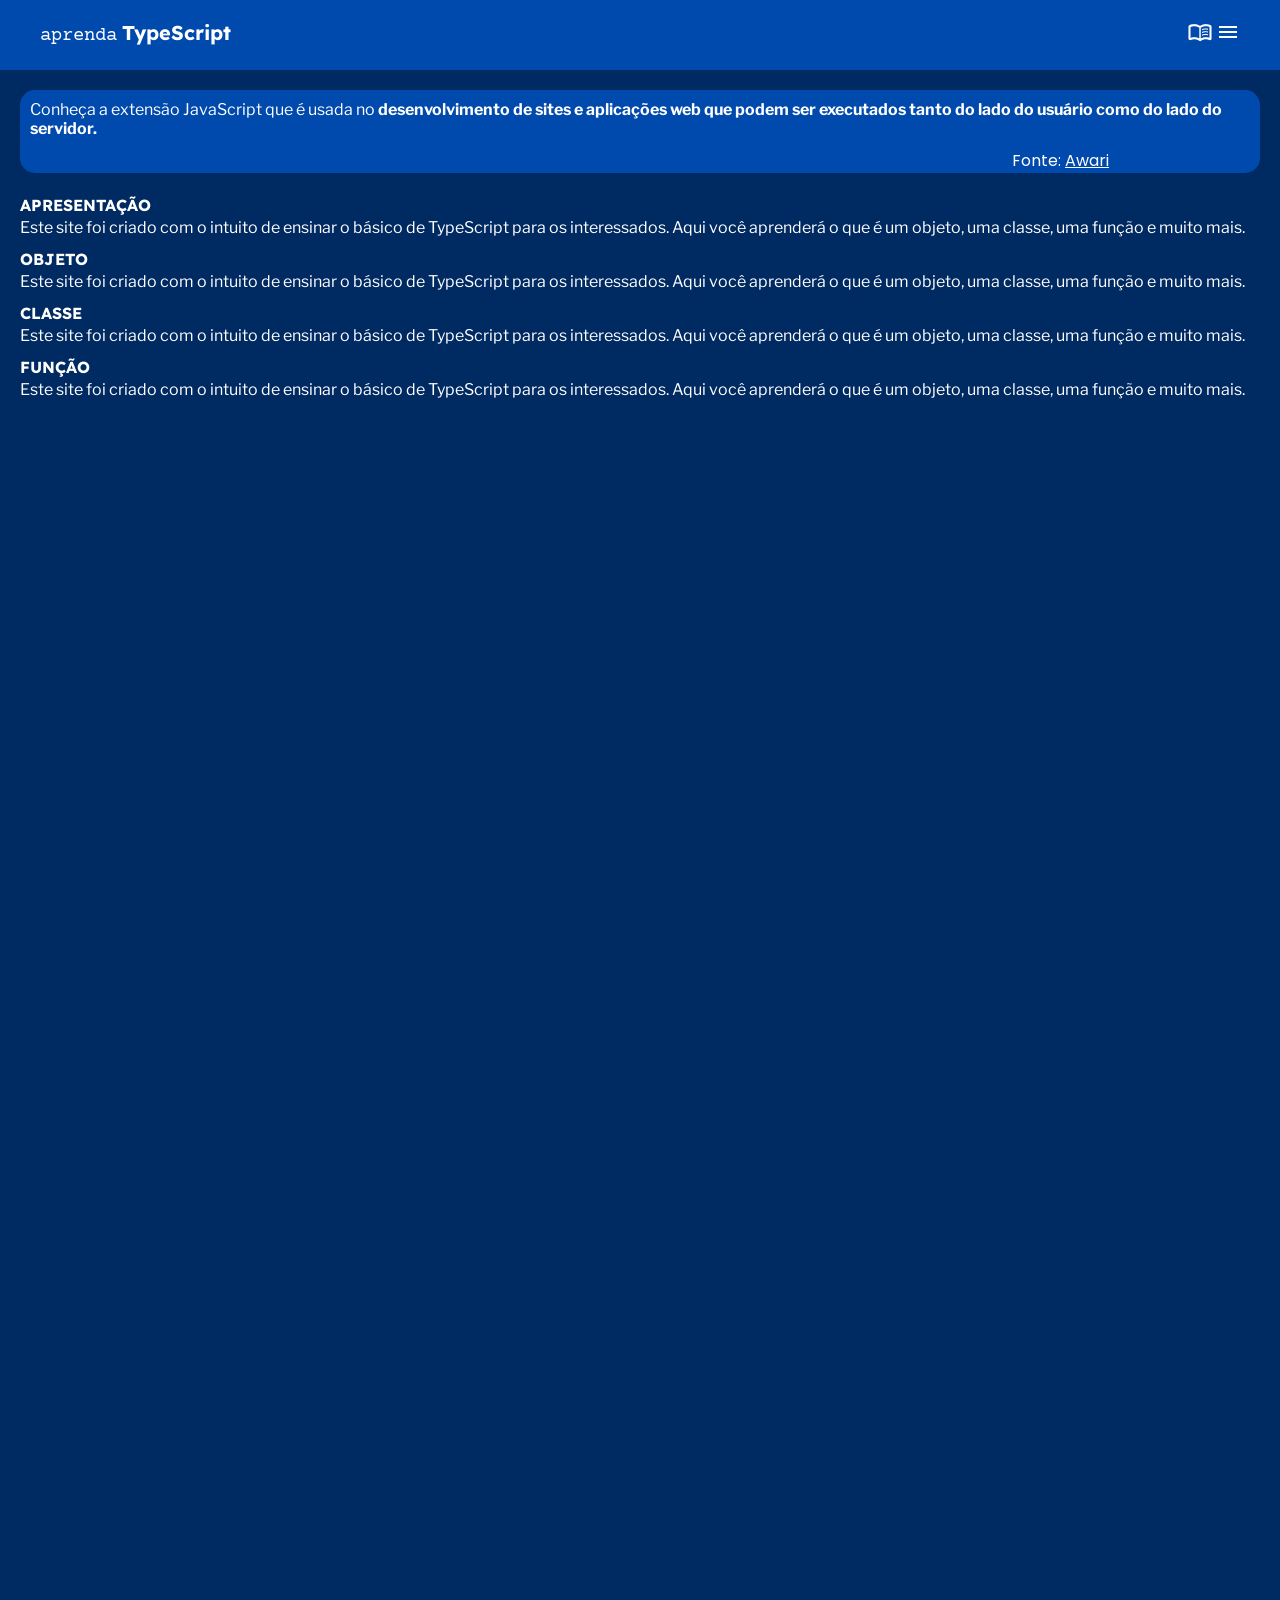
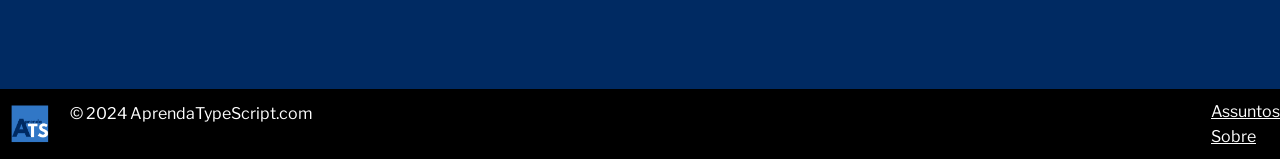
==== index.html @ 314ca418 "Add files via upload" ====
<!DOCTYPE html>
<html lang="en">

<head>
    <meta charset="UTF-8">
    <meta name="viewport" content="width=device-width, initial-scale=1.0">
    <title>AprendaTS</title>
    <link rel="stylesheet" href="./CSS/estilo.css">
    <!-- Google Fonts : -->
    <link rel="preconnect" href="https://fonts.googleapis.com">
    <link rel="preconnect" href="https://fonts.gstatic.com" crossorigin>
    <link
        href="https://fonts.googleapis.com/css2?family=Courier+Prime:ital,wght@0,400;0,700;1,400;1,700&family=Gabarito&family=Lato&family=Lumanosimo&family=Poppins:ital,wght@0,100;0,300;0,400;1,300&family=Ysabeau+SC:wght@500;600;700&display=swap"
        rel="stylesheet">
    <link
        href="https://fonts.googleapis.com/css2?family=Lexend:wght@100..900&family=Noto+Sans:ital,wght@0,100..900;1,100..900&display=swap"
        rel="stylesheet">
    <link href="https://fonts.googleapis.com/css2?family=Libre+Franklin:ital,wght@0,500;1,500&display=swap"
        rel="stylesheet">
    <!-- Google Icons : -->
    <link href="https://fonts.googleapis.com/icon?family=Material+Icons" rel="stylesheet">
    <link rel="stylesheet"
        href="https://fonts.googleapis.com/css2?family=Material+Symbols+Outlined:opsz,wght,FILL,GRAD@20..48,100..700,0..1,-50..200" />
    <!-- Bootstrap : -->
    <script src="https://cdn.jsdelivr.net/npm/bootstrap@5.3.3/dist/js/bootstrap.bundle.min.js"
        integrity="sha384-YvpcrYf0tY3lHB60NNkmXc5s9fDVZLESaAA55NDzOxhy9GkcIdslK1eN7N6jIeHz"
        crossorigin="anonymous"></script>
</head>

<body>
    <!-- Cabeçalho -->
    <header class="cabecalho">
        <div class="cabecalho__detalhes">
            <p class="nome_site_aprenda">aprenda</p>
            <h1 class="nome_site_ts">TypeScript</h1>
        </div>

        <!-- Menu -->
        <nav>
            <center><div class="container">
                <ul>
                    <li>
                        <a href="./HTML/sobre.html"><i class="material-icons icon_cabecalho_inicio">diversity_1</i></a>
                    </li>
                    
                    <li>
                        <a href="./HTML/bibliografia.html"><span class="material-symbols-outlined">
                                menu_book
                            </span></a>
                    </li>
            
                    <li class="lista_do_cabecalho">
                        <a href=""><i class="material-icons icon_cabecalho">menu</i></a>
                        <div class="topicos">
                            <a href="">Const e Let</a>
                            <a href="">Strings</a>
                        </div>
                </ul>
                </div>
            </center>
        </nav>
        <!-- Fim Menu -->
    </header>
    <!-- Fim do Cabeçalho -->

    <!-- Painel_1 -->
    <div class="container-fluid painel_1">
        <p class="texto_painel_1">Conheça a extensão JavaScript que é usada no <strong>desenvolvimento de sites
                e aplicações web que podem ser executados tanto do lado do usuário como do lado do servidor.</strong>
        </p>
        <p class="fonte_painel_1">Fonte: <a class="link_painel_1"
                href="https://awari.com.br/o-que-e-typescript/?utm_source=blog&utm_campaign=projeto+blog&utm_medium=O%20que%20%C3%A9%20TypeScript%20e%20por%20que%20utiliz%C3%A1-lo#:~:text=O%20principal%20uso%20do%20TypeScript,%2Dend%20quanto%20back%2Dend.">Awari</a>
        </p>
    </div>

    <!-- Textos  -->
    <div class="textos_container container-fluid">
        <p><strong class="texto_body_titulo text-start">APRESENTAÇÃO</strong></p>
        <p class="texto_body_texto text-start">Este site foi criado com o intuito de ensinar o básico de TypeScript para
            os interessados. Aqui você aprenderá
            o que é um objeto, uma classe, uma função e muito mais.
        </p>

        <p><strong class="texto_body_titulo text-start">OBJETO</strong></p>
        <p class="texto_body_texto">Este site foi criado com o intuito de ensinar o básico de TypeScript para os
            interessados. Aqui você aprenderá
            o que é um objeto, uma classe, uma função e muito mais.
        </p>

        <p><strong class="texto_body_titulo ">CLASSE</strong></p>
        <p class="texto_body_texto">Este site foi criado com o intuito de ensinar o básico de TypeScript para os
            interessados. Aqui você aprenderá
            o que é um objeto, uma classe, uma função e muito mais.
        </p>

        <p><strong class="texto_body_titulo ">FUNÇÃO</strong></p>
        <p class="texto_body_texto ">Este site foi criado com o intuito de ensinar o básico de TypeScript para os
            interessados. Aqui você aprenderá
            o que é um objeto, uma classe, uma função e muito mais.
        </p>

    </div>

    <footer class="main-footer">
        <div class="div1_rodape">
            <img src="./IMAGES/rodape.png" class="img_rodape img-fluid">
            <p class="texto_body_texto">© 2024 AprendaTypeScript.com</p>
        </div>
        <div class="div2_rodape">
            <p><a href="./HTML/assuntos.html" class="texto_body_texto">Assuntos</a></p>
            <p><a href="./HTML/sobre.html" class="texto_body_texto">Sobre</a></p>
        </div>
        </div>
    </footer>
</body>

</html>
---- CSS/estilo.css ----
*{
    margin: 0;
    padding: 0;
    box-sizing: border-box;
}

:root{
    --azul_escuro : #004AAD;
    --altura_cabecalho: 70px;
    --cor_body: #002A62; 
}

body {
    font-family: poppins, sans-serif;
    background-color: var(--cor_body);
}

.material-symbols-outlined {
  font-variation-settings:
  'FILL' 0,
  'wght' 700,
  'GRAD' 200,
  'opsz' 48
}

.cabecalho {
    display: flex;
    flex-direction: row;
    justify-content:  space-between;
    background-color: var(--azul_escuro);
    align-items: center;
    height: var(--altura_cabecalho);
    padding: 35px 40px; 
}

.cabecalho__detalhes{
    display: flex;
    align-items: center;
}
.nome_site_aprenda{
    font-family: 'Courier Prime', Arial, Helvetica, sans-serif; 
    font-size: 19px; 
    color: white;
}
.nome_site_ts{
    font-family: 'Lexend', Arial, Helvetica, sans-serif; 
    font-size: 20px; 
    margin-left: 5px;
    color: white;
    margin-bottom: 5px;
}
nav li{
    display: inline-block;
}
nav li a{
    display: inline-block;
    color: white;
    text-decoration: none;
}
.icon_cabecalho_inicio{
    color: white;
}
.icon_cabecalho{
    color: white;
}
.lista_do_cabecalho:hover .topicos{
    display: block;
}
.topicos{
    position: absolute;
    box-shadow: 0  0 2px black;
    display: none; 
    background-color: var(--azul_escuro);
    height: 100px;
    width: 150px;
    right: 0px;
}
.topicos a:hover{
    background-color: #398cf8;
    
}
.topicos a{
    display: block;
    color: white;
}
.painel_1{
    background-color: var(--azul_escuro); 
    margin-top: 20px;
    margin-left: 20px;
    margin-right: 20px;
    margin-bottom: 20px;
    border-radius: 15px; 
    height: auto;
    align-items: center;
}
.texto_painel_1{
    color: white;
    padding: 10px;
    font-family: "Libre Franklin", Arial, Helvetica, sans-serif;
}
.fonte_painel_1{
    color: white;
    margin-left: 80%;
}
.link_painel_1{
    color: white;
}
.texto_body_titulo{
    font-family: 'Lexend', Arial, Helvetica, sans-serif; 
    margin-left: 20px; 
    color: white;
}
.texto_body_texto{
    font-family: "Libre Franklin", Arial, Helvetica, sans-serif;
    margin-left: 20px; 
    color: white;
    margin-bottom: 10px;
}
.textos_container{
    display: inline-block;
}



.main-footer {
	background-color: black;
    display: flex;
    margin-top: 100%;
    height: 70px; 
    align-items: center;
    justify-content: space-between;
    width: 100%;
}
.img_rodape{
    width: 40px;
    height: 40px; 
    margin-left: 10px;
}
.div1_rodape{
    display: flex;
}
.div2_rodape{
    display: inline-block;
}
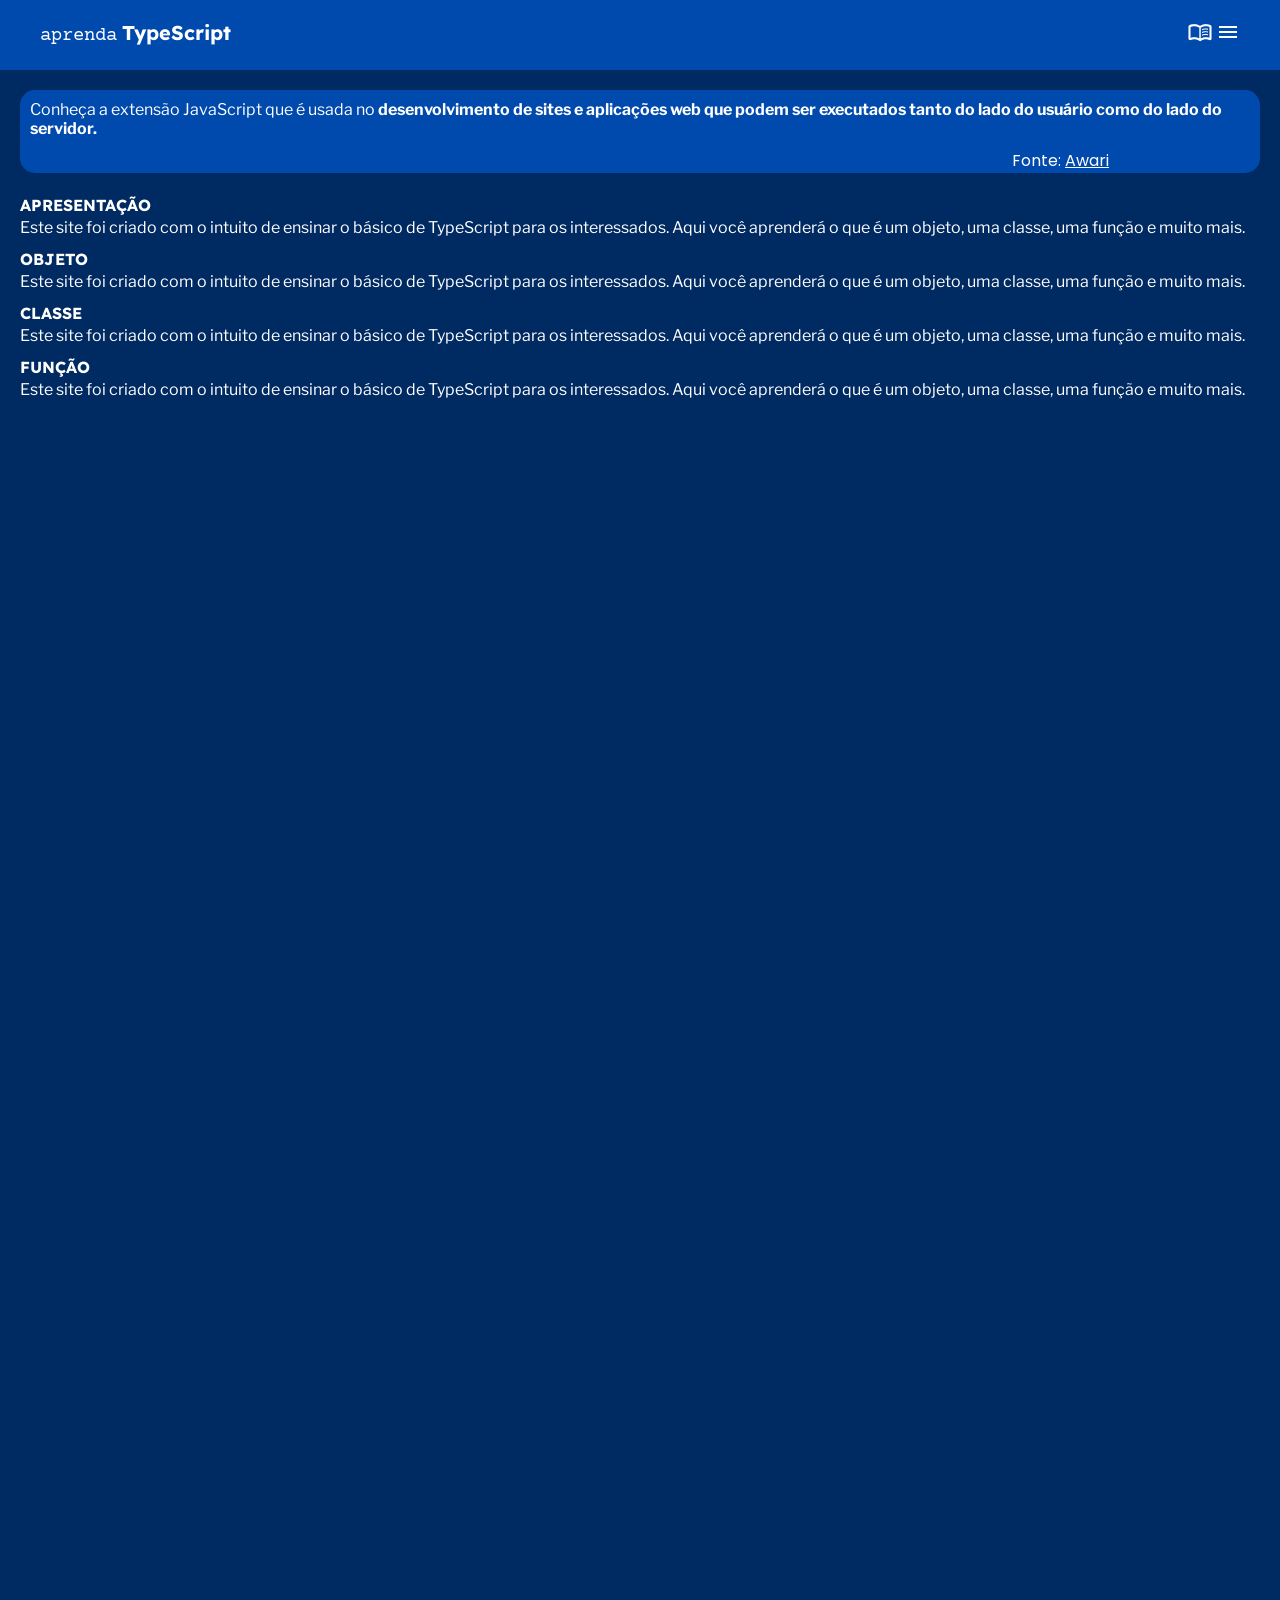
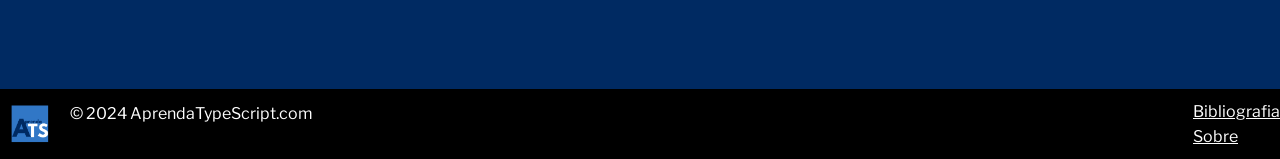
==== commit 96917eff: "17/03" ====
--- a/index.html
+++ b/index.html
@@ -50,10 +50,16 @@
                     </li>
             
                     <li class="lista_do_cabecalho">
-                        <a href=""><i class="material-icons icon_cabecalho">menu</i></a>
+                        <i class="material-icons icon_cabecalho">menu</i>
                         <div class="topicos">
                             <a href="">Const e Let</a>
-                            <a href="">Strings</a>
+                            <a href="./HTML/ASSUNTOS/string.html">String</a>
+                            <a href="./HTML/ASSUNTOS/number.html">Number</a>                            
+                            <a href="">Boolean</a>
+                            <a href="">Null e Undefined </a>
+                            <a href="">Object </a>
+                            <a href="">Array</a>
+                            <a href="">Function</a>
                         </div>
                 </ul>
                 </div>
@@ -107,7 +113,7 @@
             <p class="texto_body_texto">© 2024 AprendaTypeScript.com</p>
         </div>
         <div class="div2_rodape">
-            <p><a href="./HTML/assuntos.html" class="texto_body_texto">Assuntos</a></p>
+            <p><a href="./HTML/bibliografia.html" class="texto_body_texto">Bibliografia</a></p>
             <p><a href="./HTML/sobre.html" class="texto_body_texto">Sobre</a></p>
         </div>
         </div>
--- a/CSS/estilo.css
+++ b/CSS/estilo.css
@@ -61,7 +61,7 @@
     color: white;
 }
 .icon_cabecalho{
-    color: white;
+    color: white; 
 }
 .lista_do_cabecalho:hover .topicos{
     display: block;
@@ -71,7 +71,7 @@
     box-shadow: 0  0 2px black;
     display: none; 
     background-color: var(--azul_escuro);
-    height: 100px;
+    height: auto;
     width: 150px;
     right: 0px;
 }
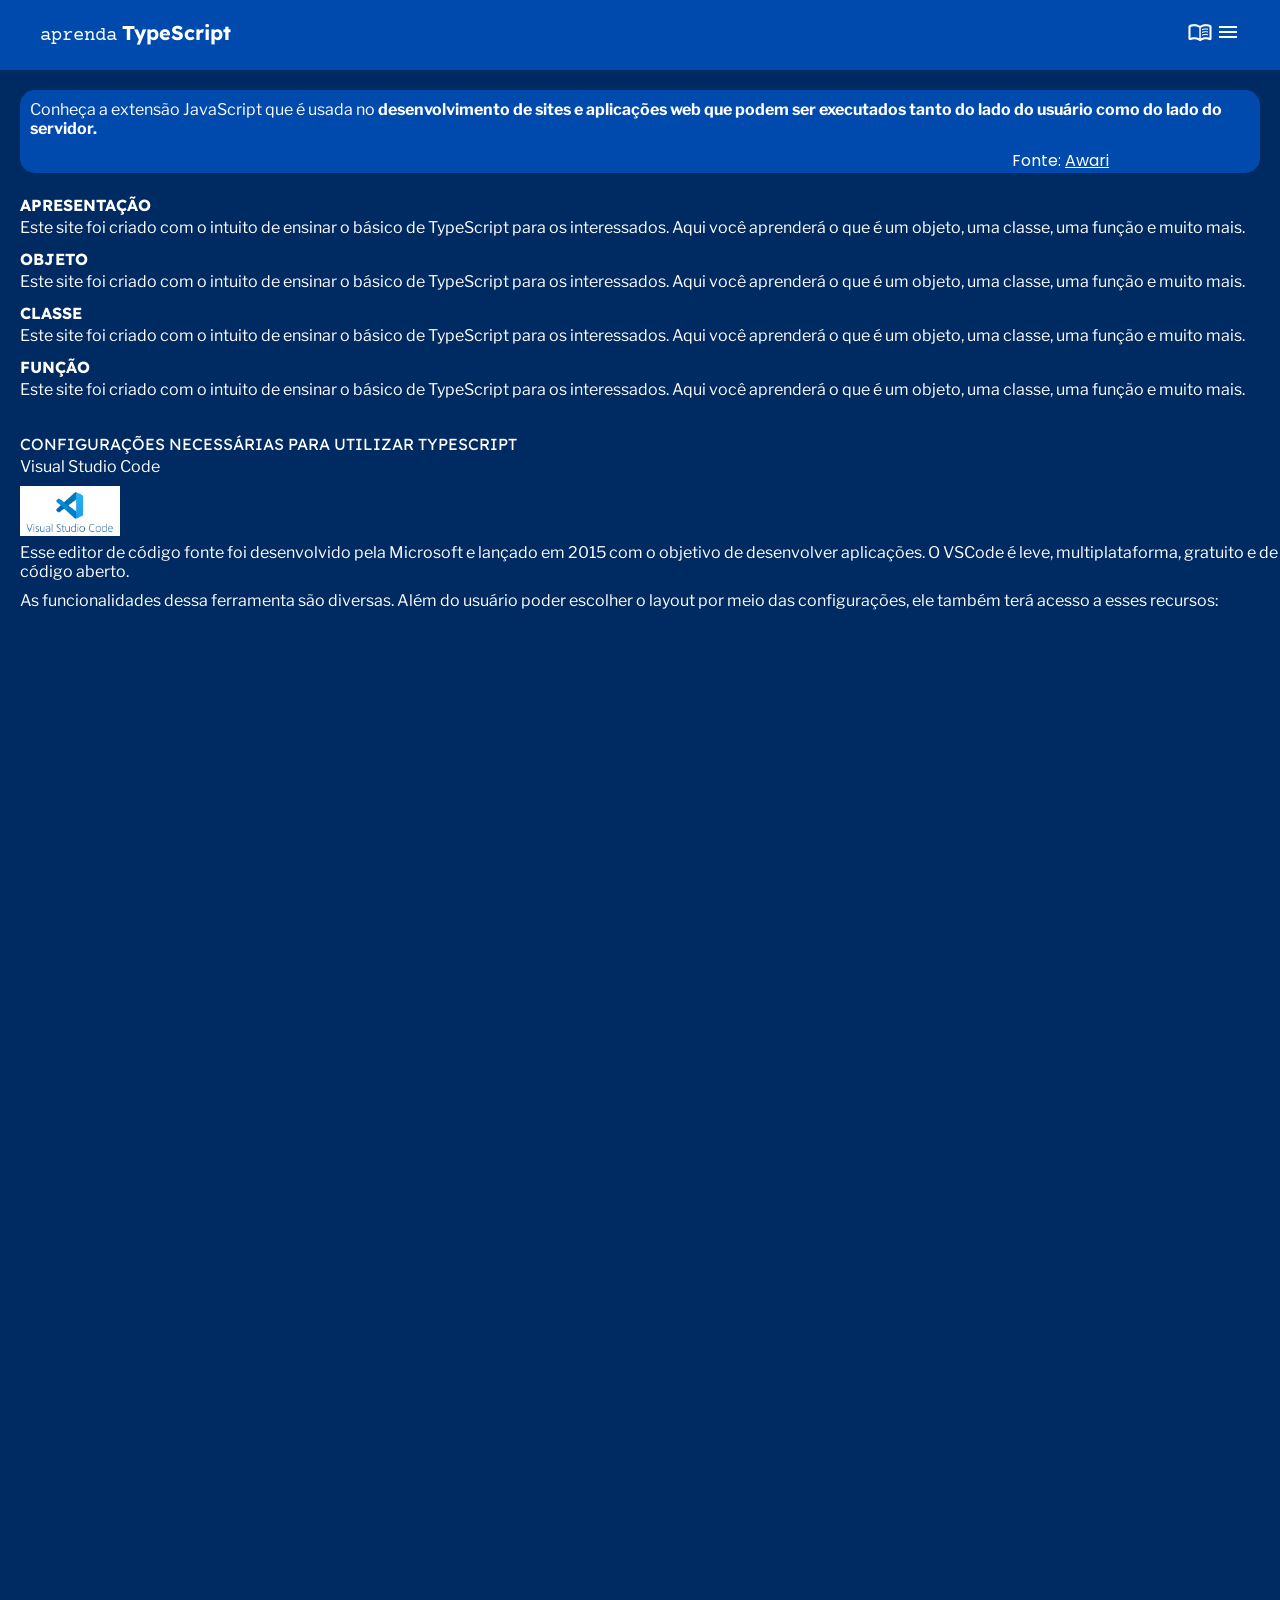
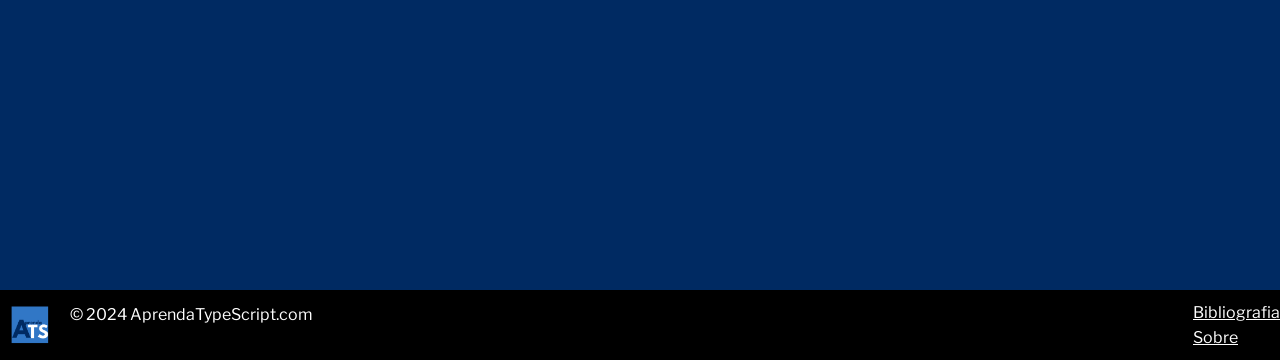
==== commit 5bb9ce33: "17março" ====
--- a/index.html
+++ b/index.html
@@ -37,31 +37,33 @@
 
         <!-- Menu -->
         <nav>
-            <center><div class="container">
-                <ul>
-                    <li>
-                        <a href="./HTML/sobre.html"><i class="material-icons icon_cabecalho_inicio">diversity_1</i></a>
-                    </li>
-                    
-                    <li>
-                        <a href="./HTML/bibliografia.html"><span class="material-symbols-outlined">
-                                menu_book
-                            </span></a>
-                    </li>
-            
-                    <li class="lista_do_cabecalho">
-                        <i class="material-icons icon_cabecalho">menu</i>
-                        <div class="topicos">
-                            <a href="">Const e Let</a>
-                            <a href="./HTML/ASSUNTOS/string.html">String</a>
-                            <a href="./HTML/ASSUNTOS/number.html">Number</a>                            
-                            <a href="">Boolean</a>
-                            <a href="">Null e Undefined </a>
-                            <a href="">Object </a>
-                            <a href="">Array</a>
-                            <a href="">Function</a>
-                        </div>
-                </ul>
+            <center>
+                <div class="container">
+                    <ul>
+                        <li>
+                            <a href="./HTML/sobre.html"><i
+                                    class="material-icons icon_cabecalho_inicio">diversity_1</i></a>
+                        </li>
+
+                        <li>
+                            <a href="./HTML/bibliografia.html"><span class="material-symbols-outlined">
+                                    menu_book
+                                </span></a>
+                        </li>
+
+                        <li class="lista_do_cabecalho">
+                            <i class="material-icons icon_cabecalho">menu</i>
+                            <div class="topicos">
+                                <a href="">Const e Let</a>
+                                <a href="./HTML/ASSUNTOS/string.html">String</a>
+                                <a href="./HTML/ASSUNTOS/number.html">Number</a>
+                                <a href="">Boolean</a>
+                                <a href="">Null e Undefined </a>
+                                <a href="">Object </a>
+                                <a href="">Array</a>
+                                <a href="">Function</a>
+                            </div>
+                    </ul>
                 </div>
             </center>
         </nav>
@@ -93,20 +95,35 @@
             o que é um objeto, uma classe, uma função e muito mais.
         </p>
 
-        <p><strong class="texto_body_titulo ">CLASSE</strong></p>
+        <p><strong class="texto_body_titulo">CLASSE</strong></p>
         <p class="texto_body_texto">Este site foi criado com o intuito de ensinar o básico de TypeScript para os
             interessados. Aqui você aprenderá
             o que é um objeto, uma classe, uma função e muito mais.
         </p>
 
-        <p><strong class="texto_body_titulo ">FUNÇÃO</strong></p>
+        <p><strong class="texto_body_titulo">FUNÇÃO</strong></p>
         <p class="texto_body_texto ">Este site foi criado com o intuito de ensinar o básico de TypeScript para os
             interessados. Aqui você aprenderá
             o que é um objeto, uma classe, uma função e muito mais.
         </p>
+    </div>
+    <br>
+    <br>
+    <p class="texto_body_titulo">CONFIGURAÇÕES NECESSÁRIAS PARA UTILIZAR TYPESCRIPT</p>
+    <ol>
+        <li>
+            <p class="texto_body_texto">Visual Studio Code</p>
+            <img class="img-fluid visual_studio_code_img" src="./IMAGES/visual_studio_code.png">
+            <p class="texto_body_texto">Esse editor de código fonte foi desenvolvido pela Microsoft e lançado em 2015
+                com o objetivo de desenvolver aplicações. O VSCode é leve, multiplataforma, gratuito e de código aberto.
+            </p>
+            <p class="texto_body_texto">As funcionalidades dessa ferramenta são diversas. Além do usuário poder escolher
+                o layout por meio das configurações, ele também terá acesso a esses recursos:
+            </p>
 
-    </div>
 
+        </li>
+    </ol>
     <footer class="main-footer">
         <div class="div1_rodape">
             <img src="./IMAGES/rodape.png" class="img_rodape img-fluid">
--- a/CSS/estilo.css
+++ b/CSS/estilo.css
@@ -119,7 +119,11 @@
 .textos_container{
     display: inline-block;
 }
-
+.visual_studio_code_img{
+    height: 50px;
+    width: 100px;
+    margin-left: 20px;
+}
 
 
 .main-footer {
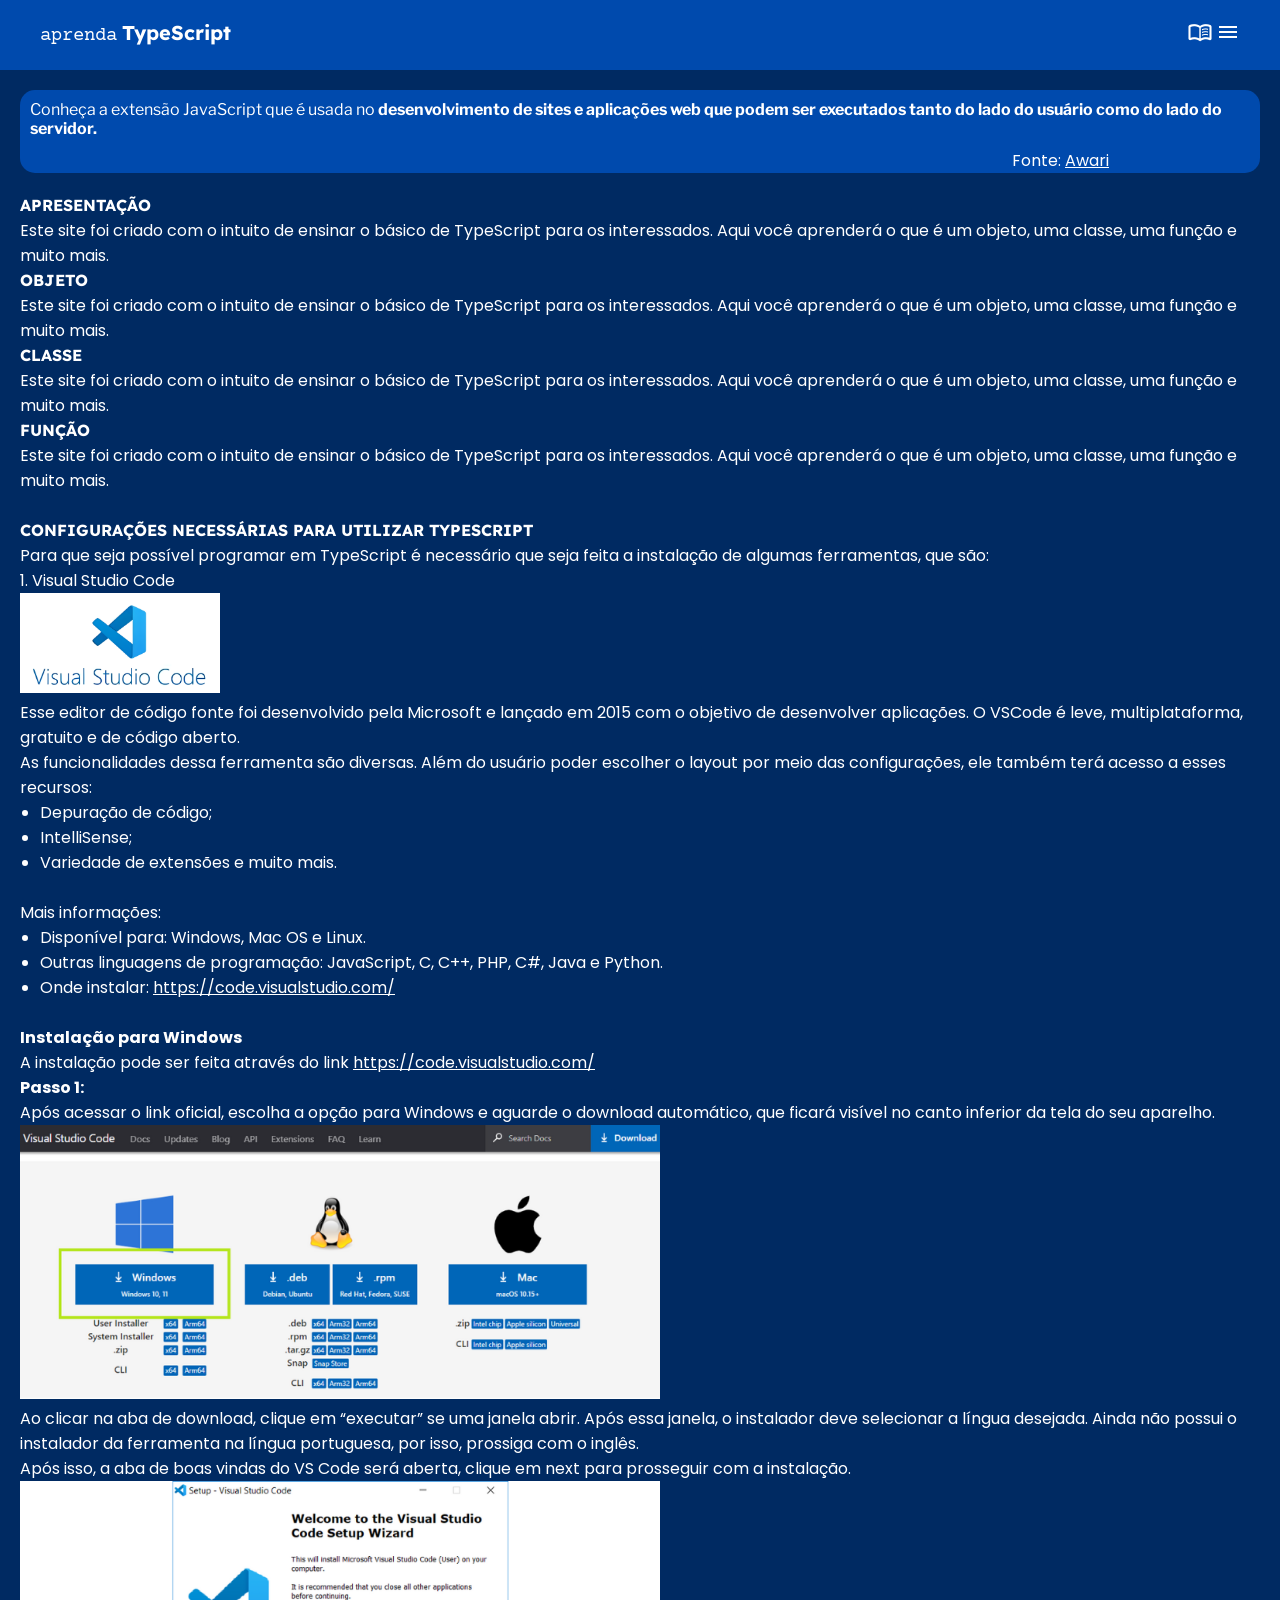
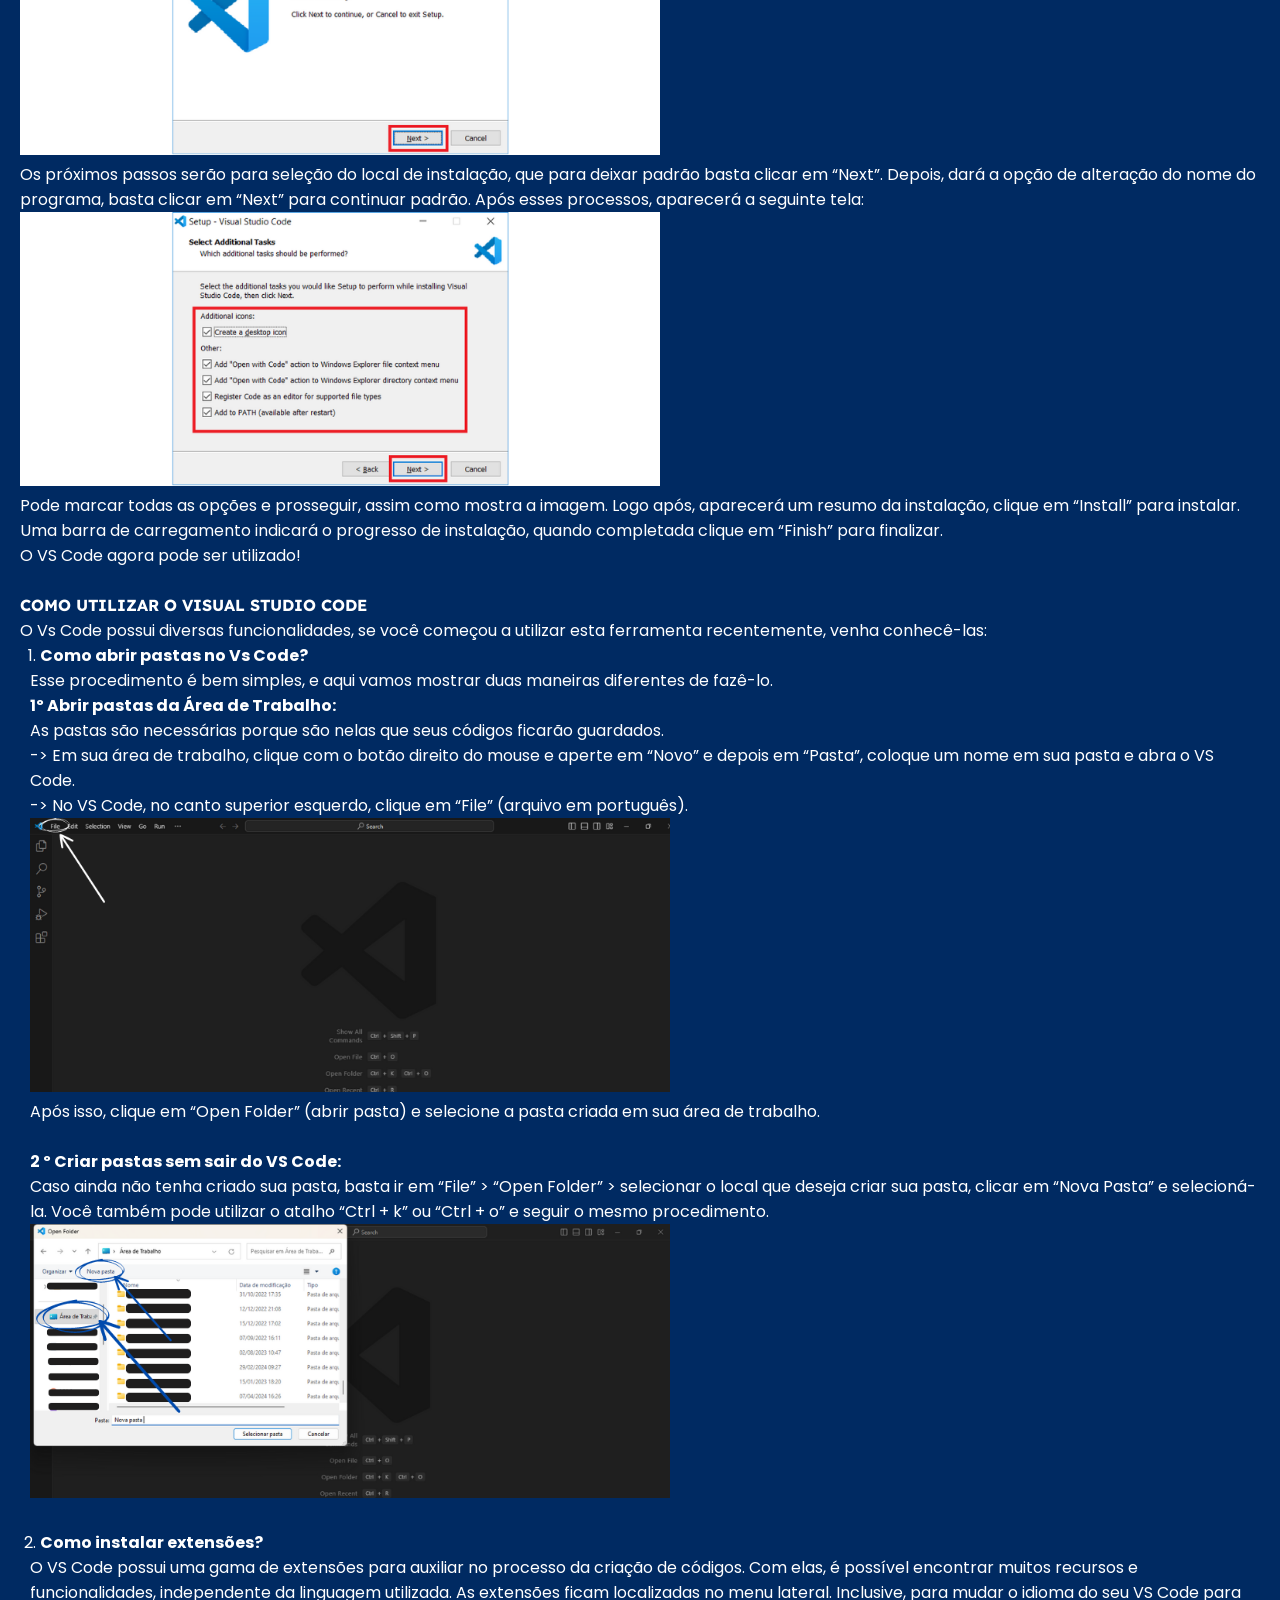
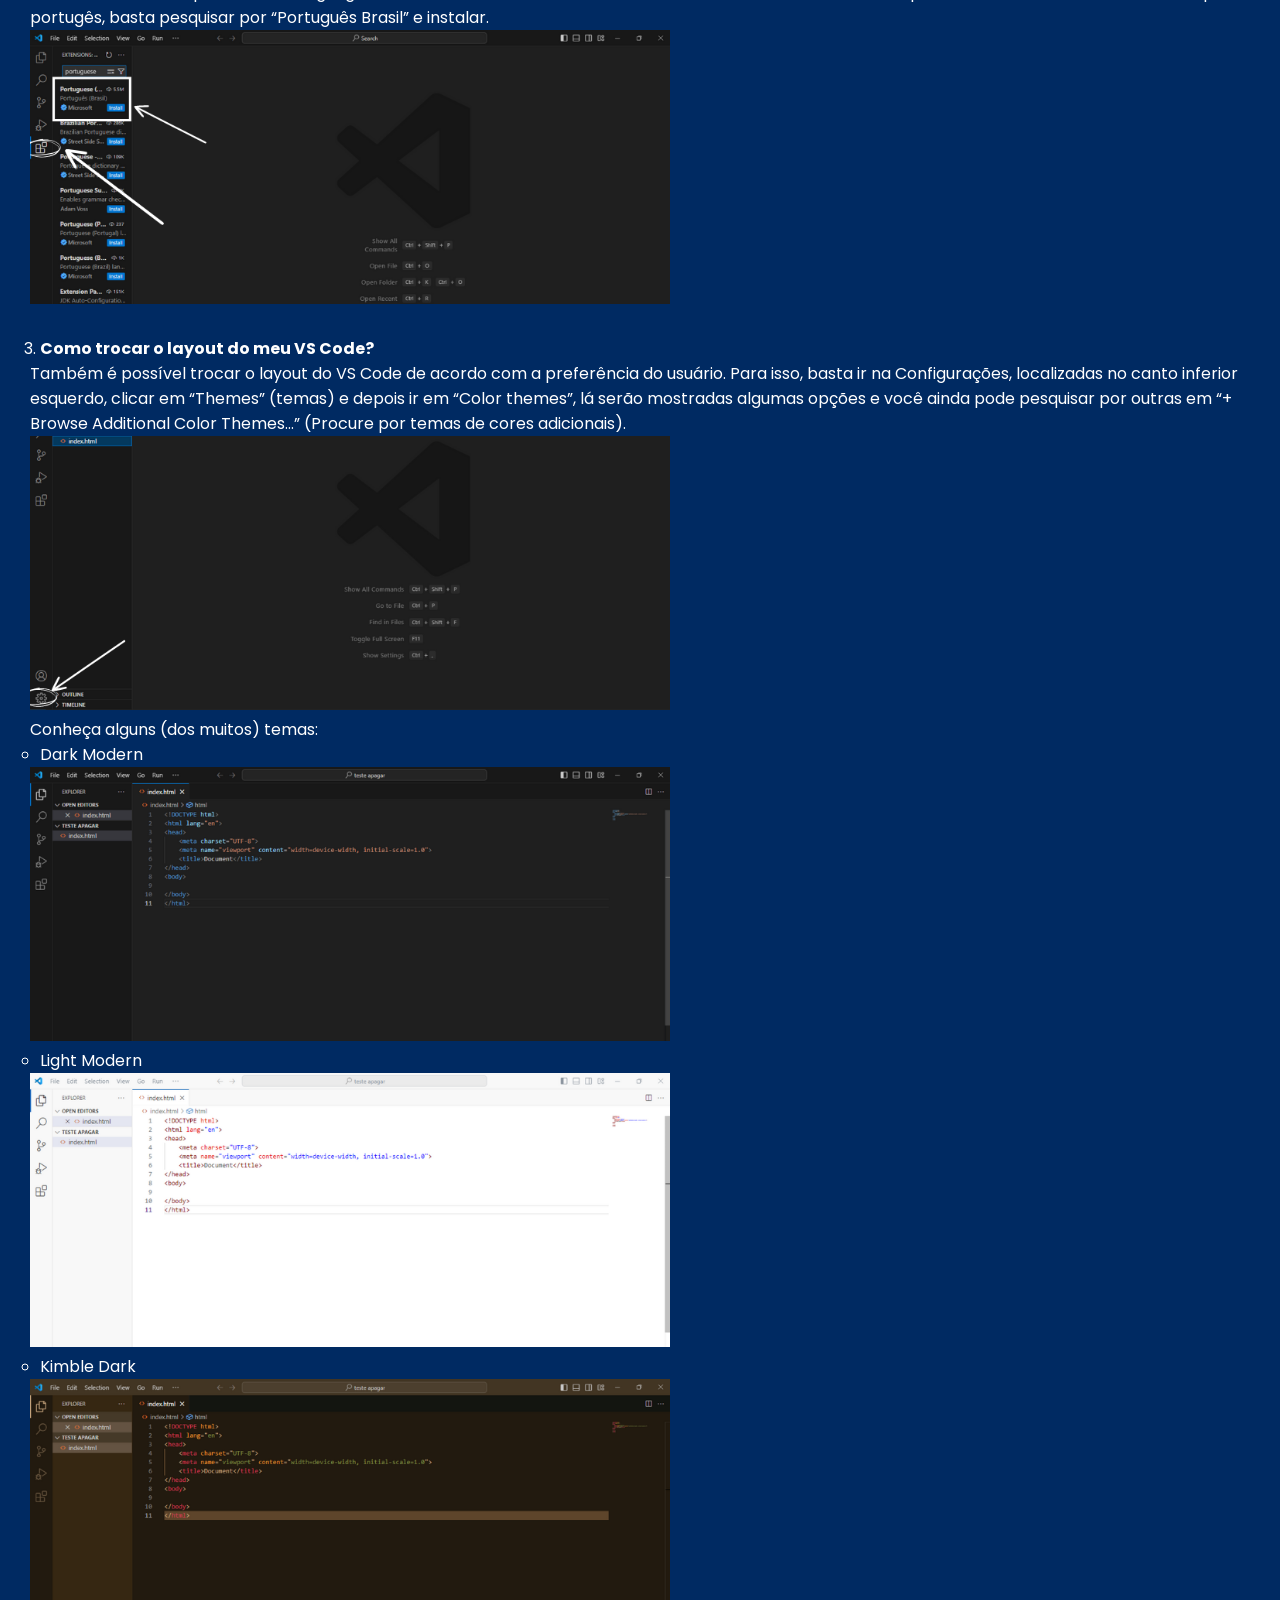
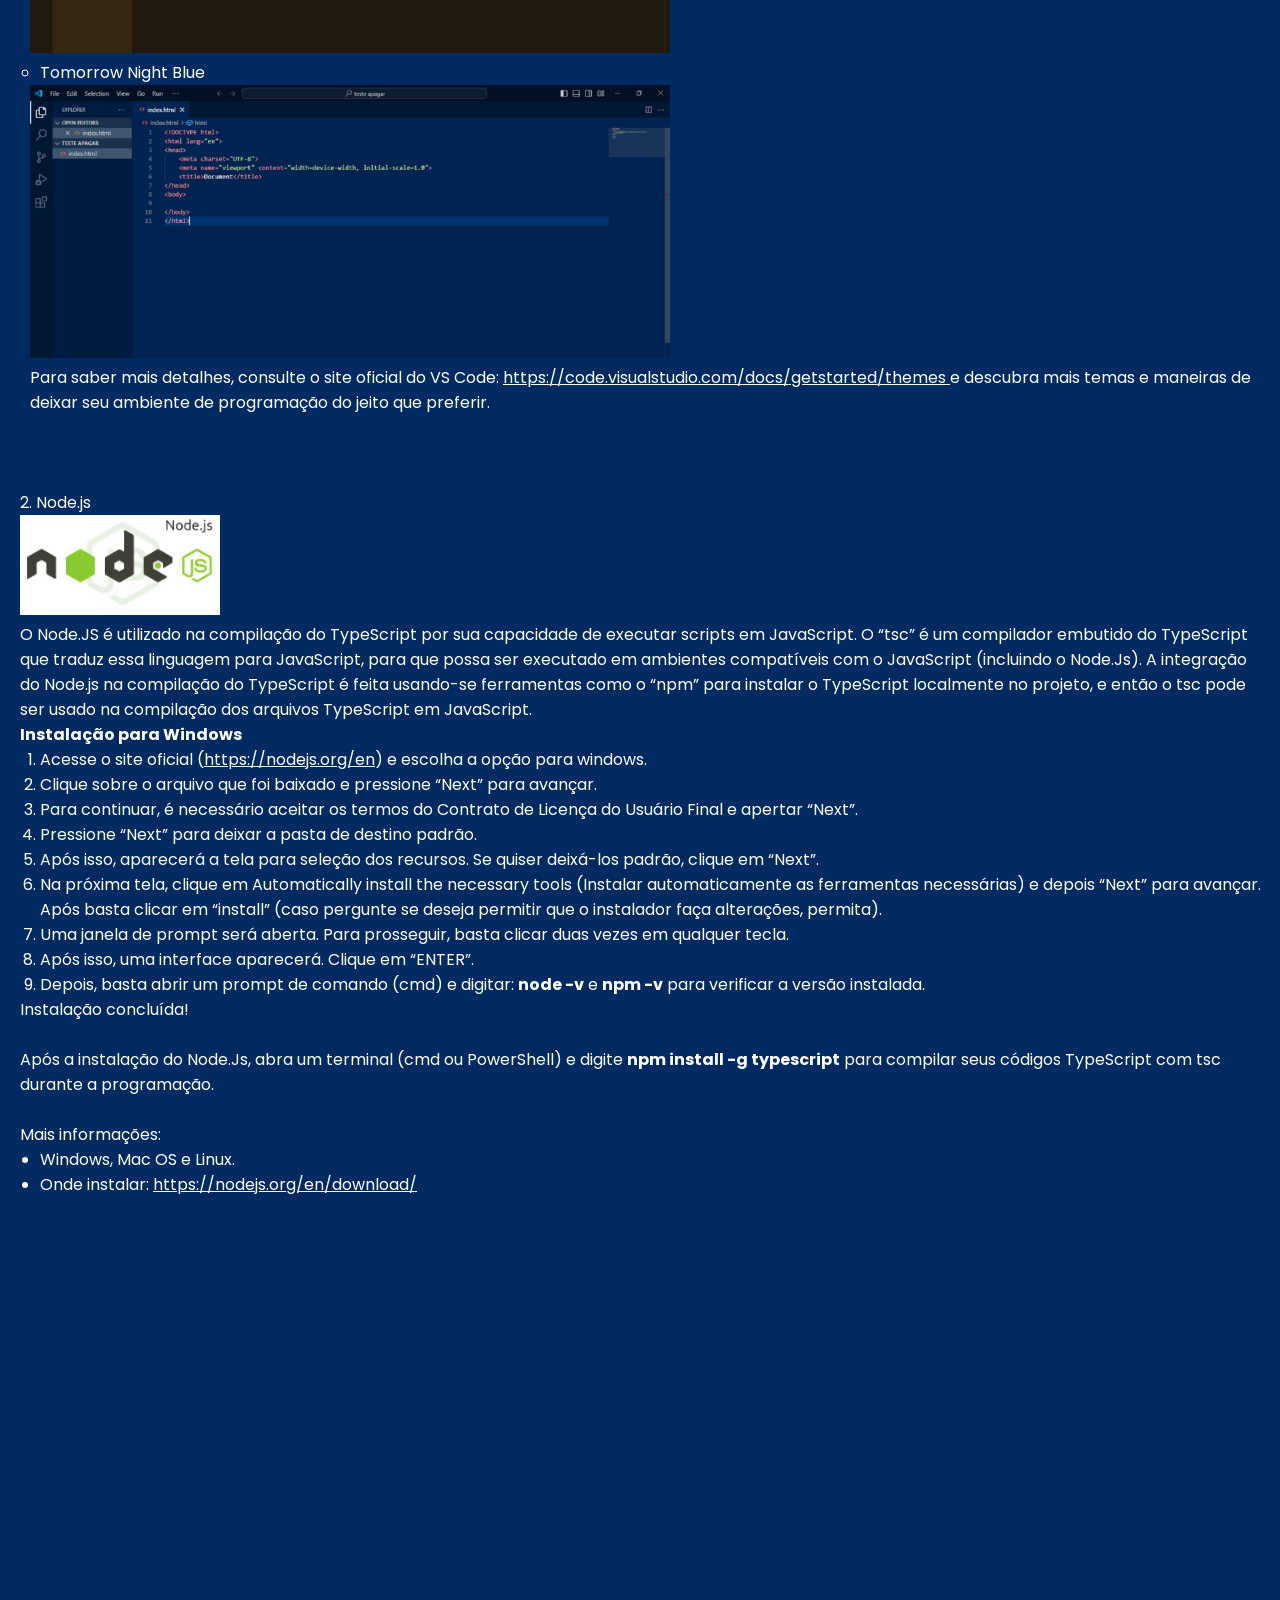
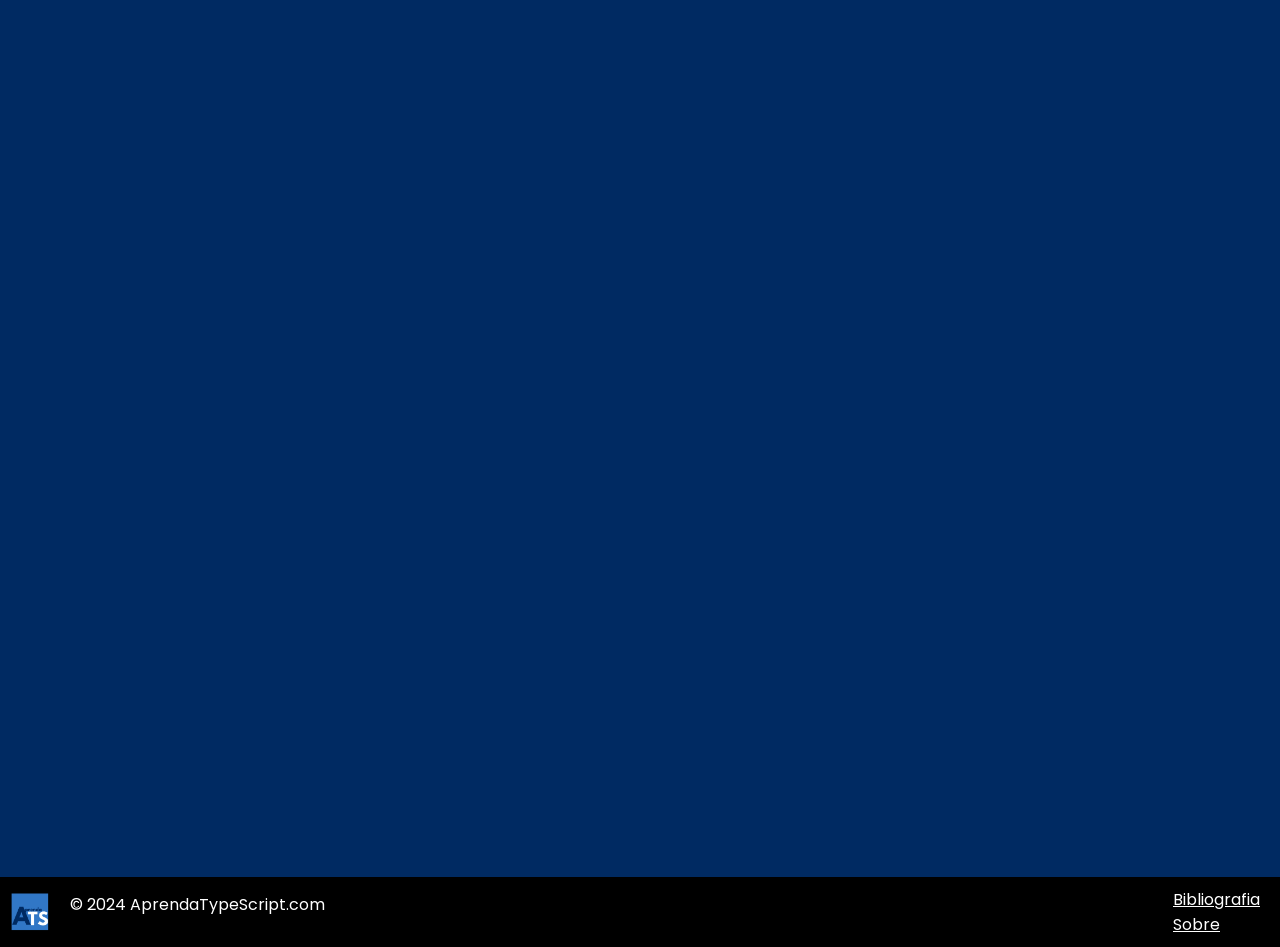
==== commit 699b6845: "07 de abril de 2024" ====
--- a/index.html
+++ b/index.html
@@ -57,7 +57,7 @@
                                 <a href="">Const e Let</a>
                                 <a href="./HTML/ASSUNTOS/string.html">String</a>
                                 <a href="./HTML/ASSUNTOS/number.html">Number</a>
-                                <a href="">Boolean</a>
+                                <a href="./HTML/ASSUNTOS/boolean.html">Boolean</a>
                                 <a href="">Null e Undefined </a>
                                 <a href="">Object </a>
                                 <a href="">Array</a>
@@ -76,7 +76,7 @@
         <p class="texto_painel_1">Conheça a extensão JavaScript que é usada no <strong>desenvolvimento de sites
                 e aplicações web que podem ser executados tanto do lado do usuário como do lado do servidor.</strong>
         </p>
-        <p class="fonte_painel_1">Fonte: <a class="link_painel_1"
+        <p class="fonte_painel_1">Fonte: <a class="links"
                 href="https://awari.com.br/o-que-e-typescript/?utm_source=blog&utm_campaign=projeto+blog&utm_medium=O%20que%20%C3%A9%20TypeScript%20e%20por%20que%20utiliz%C3%A1-lo#:~:text=O%20principal%20uso%20do%20TypeScript,%2Dend%20quanto%20back%2Dend.">Awari</a>
         </p>
     </div>
@@ -109,21 +109,192 @@
     </div>
     <br>
     <br>
-    <p class="texto_body_titulo">CONFIGURAÇÕES NECESSÁRIAS PARA UTILIZAR TYPESCRIPT</p>
+    <p><strong class="texto_body_titulo">CONFIGURAÇÕES NECESSÁRIAS PARA UTILIZAR TYPESCRIPT</strong></p>
+    <p class="texto_body_texto">Para que seja possível programar em TypeScript é necessário que seja feita a instalação
+        de algumas ferramentas, que são:</p>
+
+    <!-- VS Code -->
+    <p class="texto_body_texto">1. Visual Studio Code</p>
+    <img class="img-fluid visual_studio_code_img" src="./IMAGES/visual_studio_code.png">
+    <p class="texto_body_texto">Esse editor de código fonte foi desenvolvido pela Microsoft e lançado em 2015
+        com o objetivo de desenvolver aplicações. O VSCode é leve, multiplataforma, gratuito e de código aberto.</p>
+    <p class="texto_body_texto">As funcionalidades dessa ferramenta são diversas. Além do usuário poder escolher
+        o layout por meio das configurações, ele também terá acesso a esses recursos:</p>
+    <ul>
+        <li class="texto_body_texto_li">Depuração de código;</li>
+        <li class="texto_body_texto_li">IntelliSense;</li>
+        <li class="texto_body_texto_li">Variedade de extensões e muito mais.</li>
+    </ul>
+    </br>
+    <p class="texto_body_texto">Mais informações:</p>
+    <ul>
+        <li class="texto_body_texto_li">Disponível para: Windows, Mac OS e Linux.</li>
+        <li class="texto_body_texto_li">Outras linguagens de programação: JavaScript, C, C++, PHP, C#, Java e Python.
+        </li>
+        <li class="texto_body_texto_li">Onde instalar: <a href="https://code.visualstudio.com/" class="links"
+                target="_blank">https://code.visualstudio.com/</a></li>
+    </ul>
+    </br>
+    <!-- Instalação Visual Studio Code -->
+    <p class="texto_body_texto"><strong>Instalação para Windows</strong></p>
+    <p class="texto_body_texto">A instalação pode ser feita através do link <a href="https://code.visualstudio.com/"
+            class="links" target="_blank">https://code.visualstudio.com/</a></p>
+    <p class="texto_body_texto"><strong>Passo 1:</strong></p>
+    <p class="texto_body_texto">Após acessar o link oficial, escolha a opção para Windows e aguarde o download
+        automático, que ficará visível no canto inferior da tela do seu aparelho.</p>
+    <img class="img-fluid instalacao_vcscode_imgs" src="./IMAGES/INSTALACAO VSCODE/img_1.png">
+    <p class="texto_body_texto">Ao clicar na aba de download, clique em “executar” se uma janela abrir. Após essa
+        janela, o instalador deve selecionar a língua desejada. Ainda não possui o instalador da ferramenta na língua
+        portuguesa, por isso, prossiga com o inglês.</p>
+    <p class="texto_body_texto">Após isso, a aba de boas vindas do VS Code será aberta, clique em next para prosseguir
+        com a instalação.</p>
+    <img class="img-fluid instalacao_vcscode_imgs" src="./IMAGES/INSTALACAO VSCODE/img_2.png">
+    <p class="texto_body_texto">Os próximos passos serão para seleção do local de instalação, que para deixar padrão
+        basta clicar em “Next”. Depois, dará a opção de alteração do nome do programa, basta clicar em “Next” para
+        continuar padrão. Após esses processos, aparecerá a seguinte tela: </p>
+    <img class="img-fluid instalacao_vcscode_imgs" src="./IMAGES/INSTALACAO VSCODE/img_3.png">
+    <p class="texto_body_texto">Pode marcar todas as opções e prosseguir, assim como mostra a imagem. Logo após,
+        aparecerá um resumo da instalação, clique em “Install” para instalar. Uma barra de carregamento indicará o
+        progresso de instalação, quando completada clique em “Finish” para finalizar.</p>
+    <p class="texto_body_texto">O VS Code agora pode ser utilizado!</p>
+
+    </br>
+
+    <!-- Como utilizar o Visual Studio Code -->
+    <p><strong class="texto_body_titulo"> COMO UTILIZAR O VISUAL STUDIO CODE</strong></p>
+    <p class="texto_body_texto">O Vs Code possui diversas funcionalidades, se você começou a utilizar esta ferramenta
+        recentemente, venha conhecê-las:</p>
     <ol>
-        <li>
-            <p class="texto_body_texto">Visual Studio Code</p>
-            <img class="img-fluid visual_studio_code_img" src="./IMAGES/visual_studio_code.png">
-            <p class="texto_body_texto">Esse editor de código fonte foi desenvolvido pela Microsoft e lançado em 2015
-                com o objetivo de desenvolver aplicações. O VSCode é leve, multiplataforma, gratuito e de código aberto.
-            </p>
-            <p class="texto_body_texto">As funcionalidades dessa ferramenta são diversas. Além do usuário poder escolher
-                o layout por meio das configurações, ele também terá acesso a esses recursos:
-            </p>
-
-
-        </li>
+        <li class="texto_body_texto_li"><strong>Como abrir pastas no Vs Code?</strong></li>
+        <p class="texto_body_texto_margin">Esse procedimento é bem simples, e aqui vamos mostrar duas maneiras
+            diferentes de
+            fazê-lo.</p>
+        <p class="texto_body_texto_margin"><strong>1º Abrir pastas da Área de Trabalho:</strong></p>
+        <p class="texto_body_texto_margin">As pastas são necessárias porque são nelas que seus códigos ficarão
+            guardados.</p>
+        <p class="texto_body_texto_margin">-> Em sua área de trabalho, clique com o botão direito do mouse e aperte em
+            “Novo” e depois em “Pasta”, coloque um nome em sua pasta e abra o VS Code.</p>
+        <p class="texto_body_texto_margin">-> No VS Code, no canto superior esquerdo, clique em “File” (arquivo em
+            português).</p>
+        <img class="img-fluid instalacao_vcscode_imgs_2" src="./IMAGES/INSTALACAO VSCODE/img_4.png">
+        <p class="texto_body_texto_margin">Após isso, clique em “Open Folder” (abrir pasta) e selecione a pasta criada
+            em sua área de trabalho.
+        </p>
+
+        </br>
+
+        <p class="texto_body_texto_margin"><strong>2 º Criar pastas sem sair do VS Code:</strong></p>
+        <p class="texto_body_texto_margin">Caso ainda não tenha criado sua pasta, basta ir em “File” > “Open Folder” >
+            selecionar o local que deseja criar sua pasta, clicar em “Nova Pasta” e selecioná-la. Você também pode
+            utilizar o atalho “Ctrl + k” ou “Ctrl + o” e seguir o mesmo procedimento.</p>
+        <img class="img-fluid instalacao_vcscode_imgs_2" src="./IMAGES/INSTALACAO VSCODE/img_5.png">
+
+        </br>
+        </br>
+
+        <!-- Como instalar extensões-->
+        <li class="texto_body_texto_li"><strong>Como instalar extensões?</strong></li>
+        <p class="texto_body_texto_margin">O VS Code possui uma gama de extensões para auxiliar no processo da criação
+            de códigos. Com elas, é possível encontrar muitos recursos e funcionalidades, independente da linguagem
+            utilizada. As extensões ficam localizadas no menu lateral. Inclusive, para mudar o idioma do seu VS Code
+            para portugês, basta pesquisar por “Português Brasil” e instalar.
+        </p>
+        <img class="img-fluid instalacao_vcscode_imgs_2" src="./IMAGES/INSTALACAO VSCODE/img_6.png">
+
+        </br>
+        </br>
+
+        <!-- Como trocar o layout do meu VS Code -->
+        <li class="texto_body_texto_li"><strong>Como trocar o layout do meu VS Code?</strong></li>
+        <p class="texto_body_texto_margin">Também é possível trocar o layout do VS Code de acordo com a preferência do
+            usuário.
+            Para isso, basta ir na Configurações, localizadas no canto inferior esquerdo, clicar em “Themes” (temas) e
+            depois ir
+            em “Color themes”, lá serão mostradas algumas opções e você ainda pode pesquisar por outras em “+ Browse
+            Additional
+            Color Themes…” (Procure por temas de cores adicionais).
+        </p>
+        <img class="img-fluid instalacao_vcscode_imgs_2" src="./IMAGES/INSTALACAO VSCODE/img_7.png">
+
+        <p class="texto_body_texto_margin">Conheça alguns (dos muitos) temas:</p>
+        <ul>
+            <li class="texto_body_texto_li">Dark Modern</li>
+            <img class="img-fluid instalacao_vcscode_imgs_2" src="./IMAGES/INSTALACAO VSCODE/img_8.png">
+
+            <li class="texto_body_texto_li">Light Modern</li>
+            <img class="img-fluid instalacao_vcscode_imgs_2" src="./IMAGES/INSTALACAO VSCODE/img_9.png">
+
+            <li class="texto_body_texto_li">Kimble Dark</li>
+            <img class="img-fluid instalacao_vcscode_imgs_2" src="./IMAGES/INSTALACAO VSCODE/img_10.png">
+
+            <li class="texto_body_texto_li">Tomorrow Night Blue</li>
+            <img class="img-fluid instalacao_vcscode_imgs_2" src="./IMAGES/INSTALACAO VSCODE/img_11.png">
+        </ul>
+        <p class="texto_body_texto_margin">Para saber mais detalhes, consulte o site oficial do VS Code: <a
+                href="https://code.visualstudio.com/docs/getstarted/themes"
+                class="links" target="_blank">https://code.visualstudio.com/docs/getstarted/themes </a> e descubra mais temas e maneiras de
+                deixar seu ambiente de programação do jeito que preferir.
+            
+        </p>
     </ol>
+    </br>
+    </br>
+    </br>
+
+    <!-- Node.js -->
+    <p class="texto_body_texto">2. Node.js</p>
+    <img class="img-fluid visual_studio_code_img" src="./IMAGES/nodejs.png">
+    <p class="texto_body_texto">O Node.JS é utilizado na compilação do TypeScript por sua capacidade de executar
+        scripts em JavaScript. O “tsc” é um compilador embutido do TypeScript que traduz essa linguagem para
+        JavaScript, para que possa ser executado em ambientes compatíveis com o JavaScript (incluindo o Node.Js). A
+        integração do Node.js na compilação do TypeScript é feita usando-se ferramentas como o “npm” para instalar o
+        TypeScript localmente no projeto, e então o tsc pode ser usado na compilação dos arquivos TypeScript em
+        JavaScript.
+    </p>
+    <!-- Instalação Node.js -->
+    <p class="texto_body_texto"><strong>Instalação para Windows</strong></p>
+    <ol>
+        <li class="texto_body_texto_li">Acesse o site oficial (<a href="https://nodejs.org/en/download" class="links"
+                target="_blank">https://nodejs.org/en</a>) e escolha a opção para windows.
+        </li>
+        <li class="texto_body_texto_li">Clique sobre o arquivo que foi baixado e pressione “Next” para avançar.</li>
+        <li class="texto_body_texto_li">Para continuar, é necessário aceitar os termos do Contrato de Licença do Usuário
+            Final e apertar “Next”.
+        </li>
+        <li class="texto_body_texto_li">Pressione “Next” para deixar a pasta de destino padrão.</li>
+        <li class="texto_body_texto_li">Após isso, aparecerá a tela para seleção dos recursos. Se quiser deixá-los
+            padrão, clique em “Next”.
+        </li>
+        <li class="texto_body_texto_li">Na próxima tela, clique em Automatically install the necessary tools (Instalar
+            automaticamente as ferramentas necessárias) e depois “Next” para avançar. Após basta clicar em “install”
+            (caso pergunte se deseja permitir que o instalador faça alterações, permita).
+        </li>
+        <li class="texto_body_texto_li">Uma janela de prompt será aberta. Para prosseguir, basta clicar duas vezes em
+            qualquer tecla.
+        </li>
+        <li class="texto_body_texto_li">Após isso, uma interface aparecerá. Clique em “ENTER”.</li>
+        <li class="texto_body_texto_li">Depois, basta abrir um prompt de comando (cmd) e digitar:
+            <strong>node -v</strong> e
+            <strong>npm -v</strong>
+            para verificar a versão instalada.
+        </li>
+    </ol>
+    <p class="texto_body_texto">Instalação concluída!</p>
+    
+    </br>
+
+    <p class="texto_body_texto">Após a instalação do Node.Js, abra um terminal (cmd ou PowerShell) e digite <strong>npm
+            install -g typescript</strong> para compilar seus códigos TypeScript com tsc durante a programação.
+    </p>
+    </br>
+    <p class="texto_body_texto">Mais informações:</p>
+    <ul>
+        <li class="texto_body_texto_li">Windows, Mac OS e Linux.</li>
+        <li class="texto_body_texto_li">Onde instalar: <a href="https://nodejs.org/en/download/" class="links"
+                target="_blank">https://nodejs.org/en/download/</a></li>
+    </ul>
+
+    <!-- Rodapé -->
     <footer class="main-footer">
         <div class="div1_rodape">
             <img src="./IMAGES/rodape.png" class="img_rodape img-fluid">
--- a/CSS/estilo.css
+++ b/CSS/estilo.css
@@ -12,7 +12,7 @@
 
 body {
     font-family: poppins, sans-serif;
-    background-color: var(--cor_body);
+    background-color: var(--cor_body); 
 }
 
 .material-symbols-outlined {
@@ -31,6 +31,7 @@
     align-items: center;
     height: var(--altura_cabecalho);
     padding: 35px 40px; 
+    width: 100%;
 }
 
 .cabecalho__detalhes{
@@ -95,37 +96,72 @@
 }
 .texto_painel_1{
     color: white;
-    padding: 10px;
+    padding: 10px; 
     font-family: "Libre Franklin", Arial, Helvetica, sans-serif;
 }
 .fonte_painel_1{
     color: white;
     margin-left: 80%;
 }
-.link_painel_1{
+.links{
     color: white;
+}
+.texto_body_texto_iniciais{
+    font-family: poppins, sans-serif;
+    margin-left: 20px; 
+    margin-right: 20px; 
+    margin-bottom: 10px; 
+    color: white;
+
 }
 .texto_body_titulo{
     font-family: 'Lexend', Arial, Helvetica, sans-serif; 
     margin-left: 20px; 
     color: white;
+    display: inline-block;
 }
 .texto_body_texto{
-    font-family: "Libre Franklin", Arial, Helvetica, sans-serif;
+    font-family: poppins, sans-serif;
     margin-left: 20px; 
+    margin-right: 20px; 
     color: white;
-    margin-bottom: 10px;
 }
 .textos_container{
     display: inline-block;
 }
 .visual_studio_code_img{
-    height: 50px;
-    width: 100px;
+    height: 100px;
+    width: 200px;
     margin-left: 20px;
+}
+.texto_body_texto_li{
+    margin-left: 40px; 
+    
+    color: white;
+}
+.passos_instalacao{
+    margin-left: 30px; 
+    display: inline-block;
+}
+.instalacao_vcscode_imgs{
+    height: auto;
+    width: 50%;
+    margin-left: 20px;
+}
+.texto_body_texto_margin{
+    font-family: poppins, sans-serif;
+    margin-left: 30px; 
+    margin-right: 20px; 
+    color: white;
+}
+.instalacao_vcscode_imgs_2{
+    height: auto;
+    width: 50%;
+    margin-left: 30px;
 }
 
 
+/* Rodapé */ 
 .main-footer {
 	background-color: black;
     display: flex;
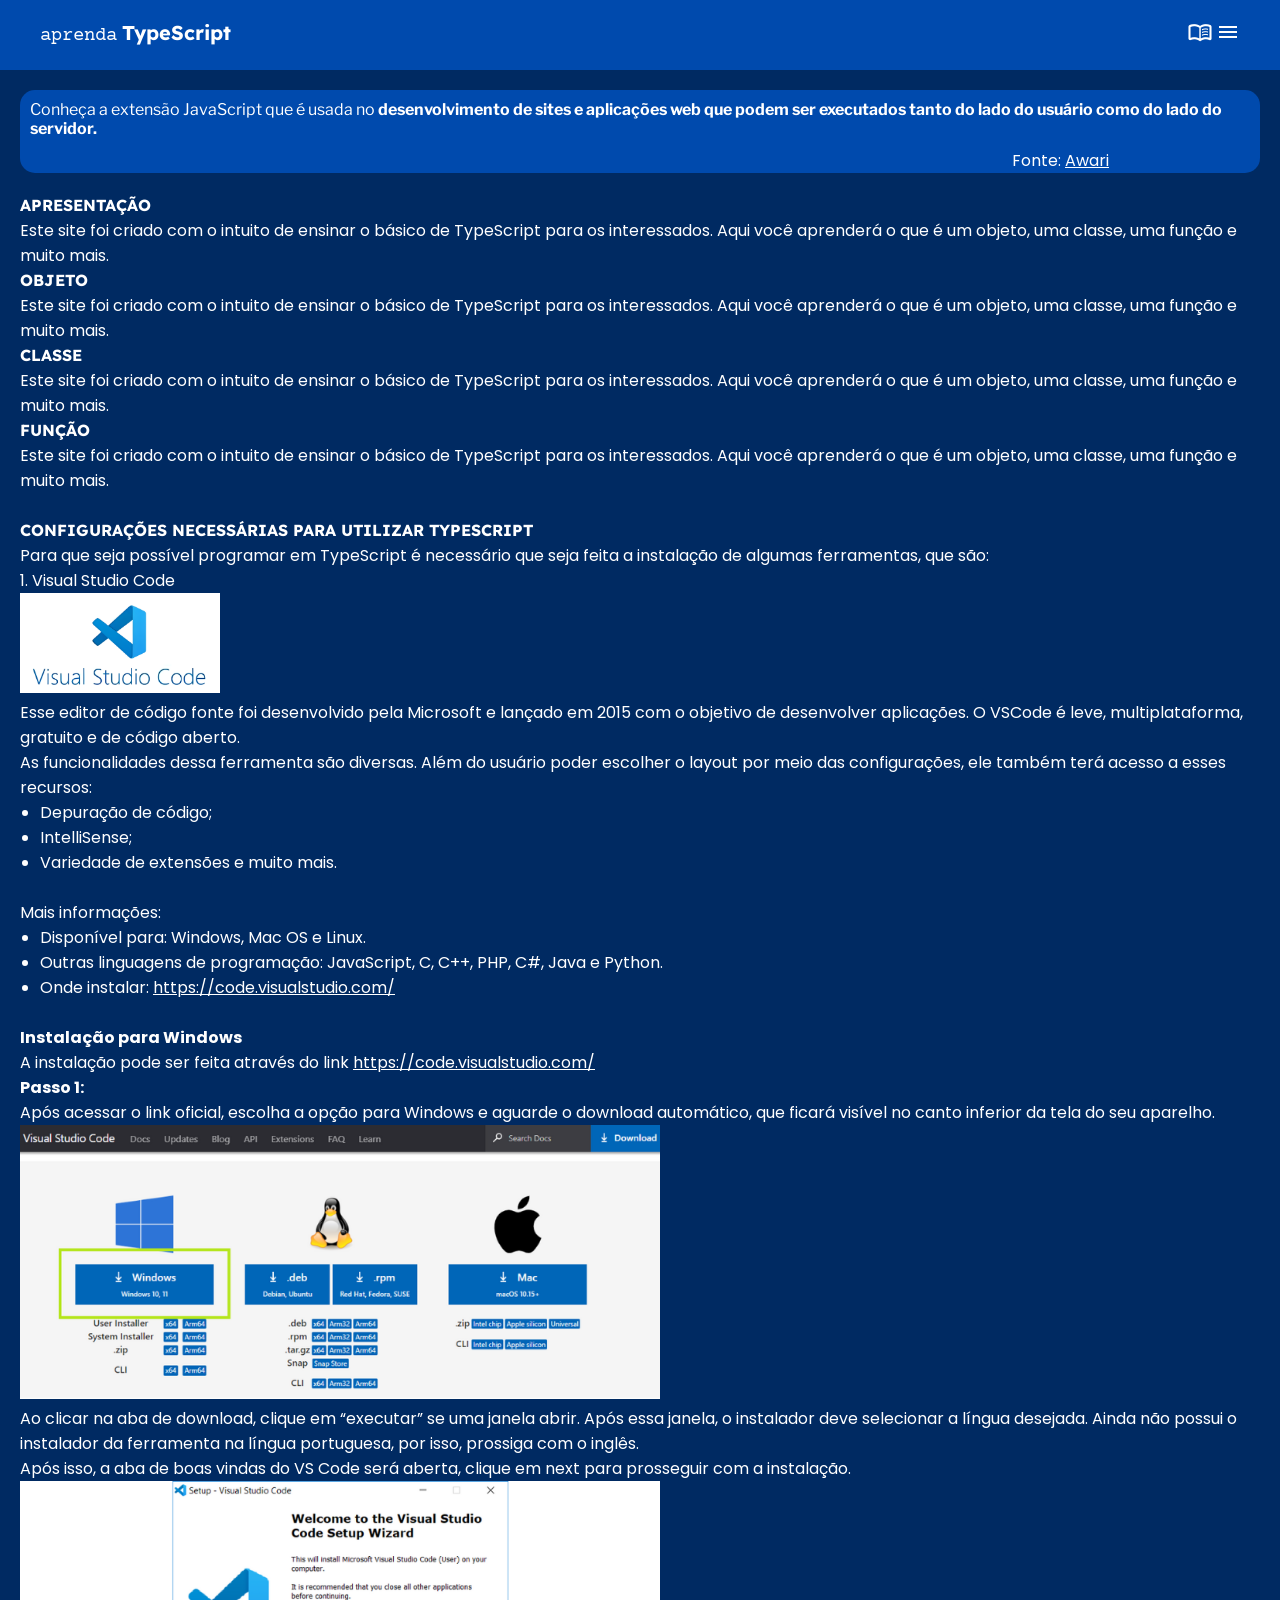
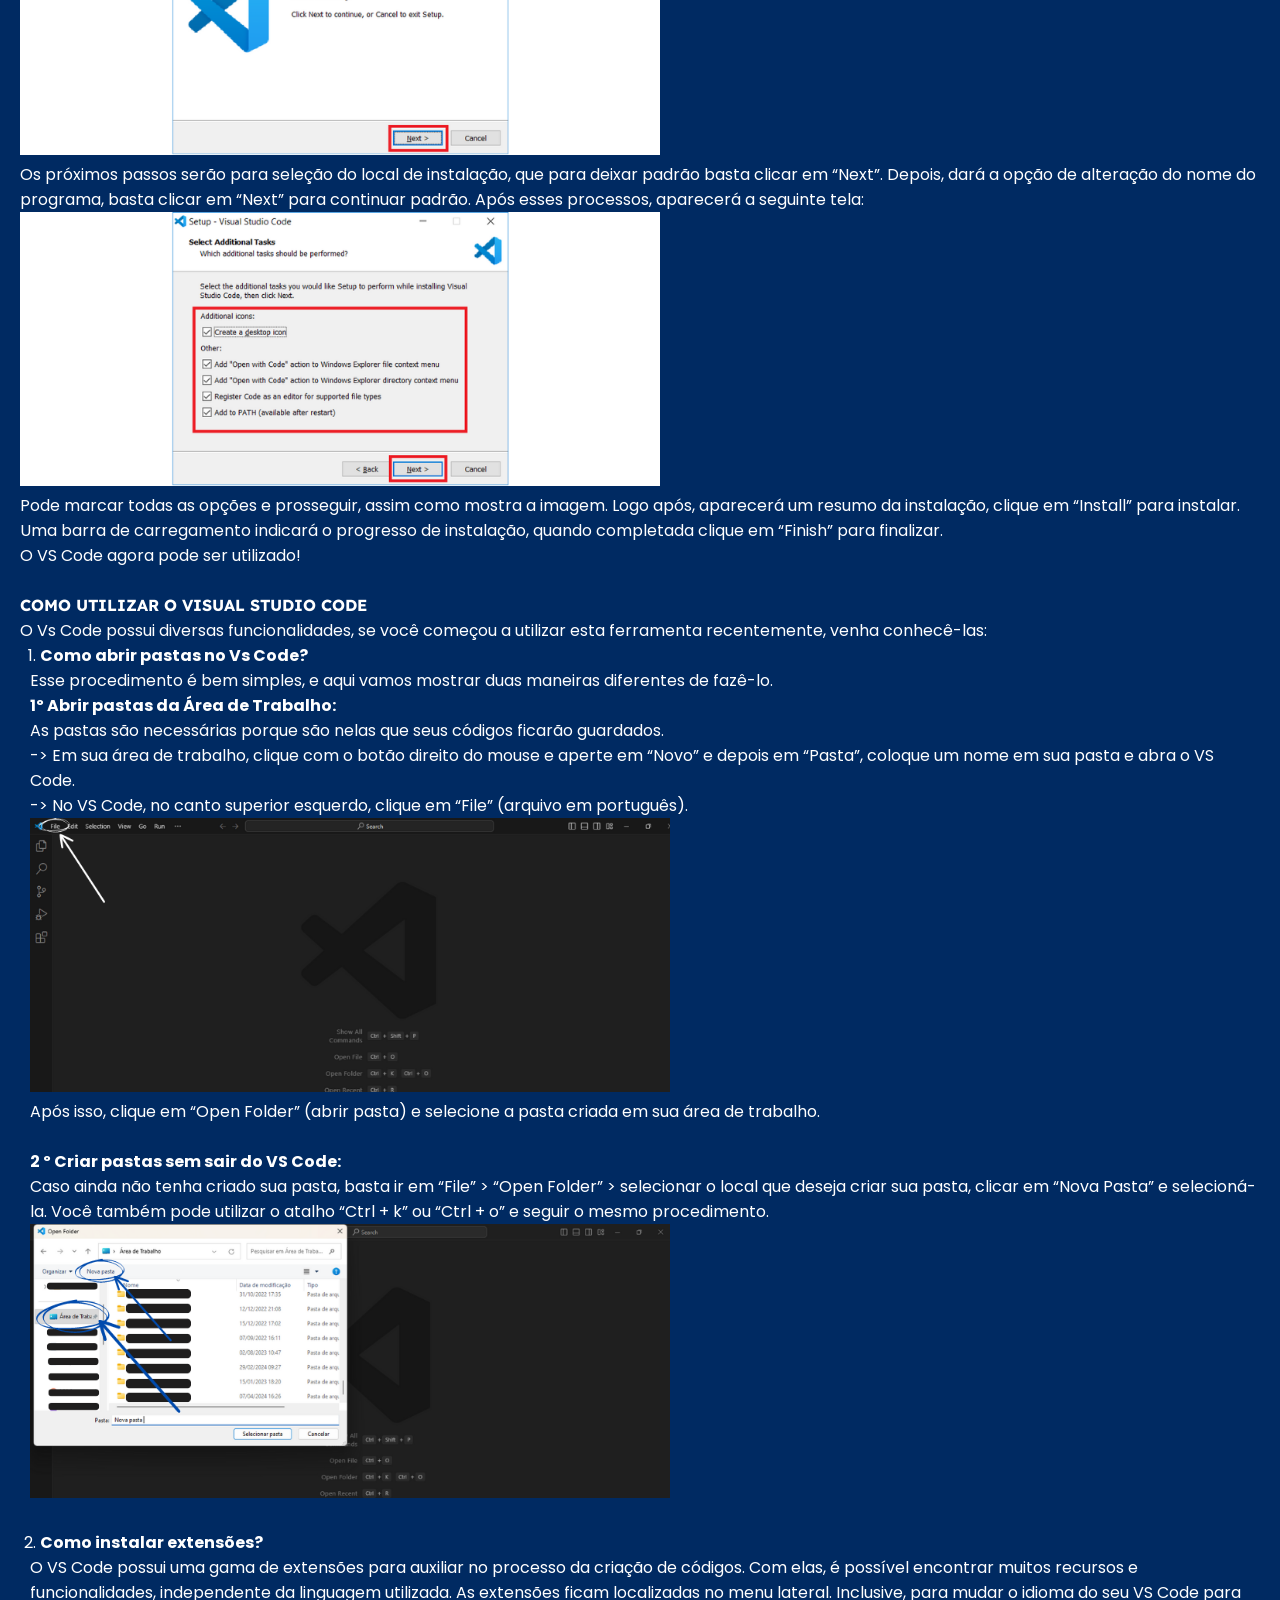
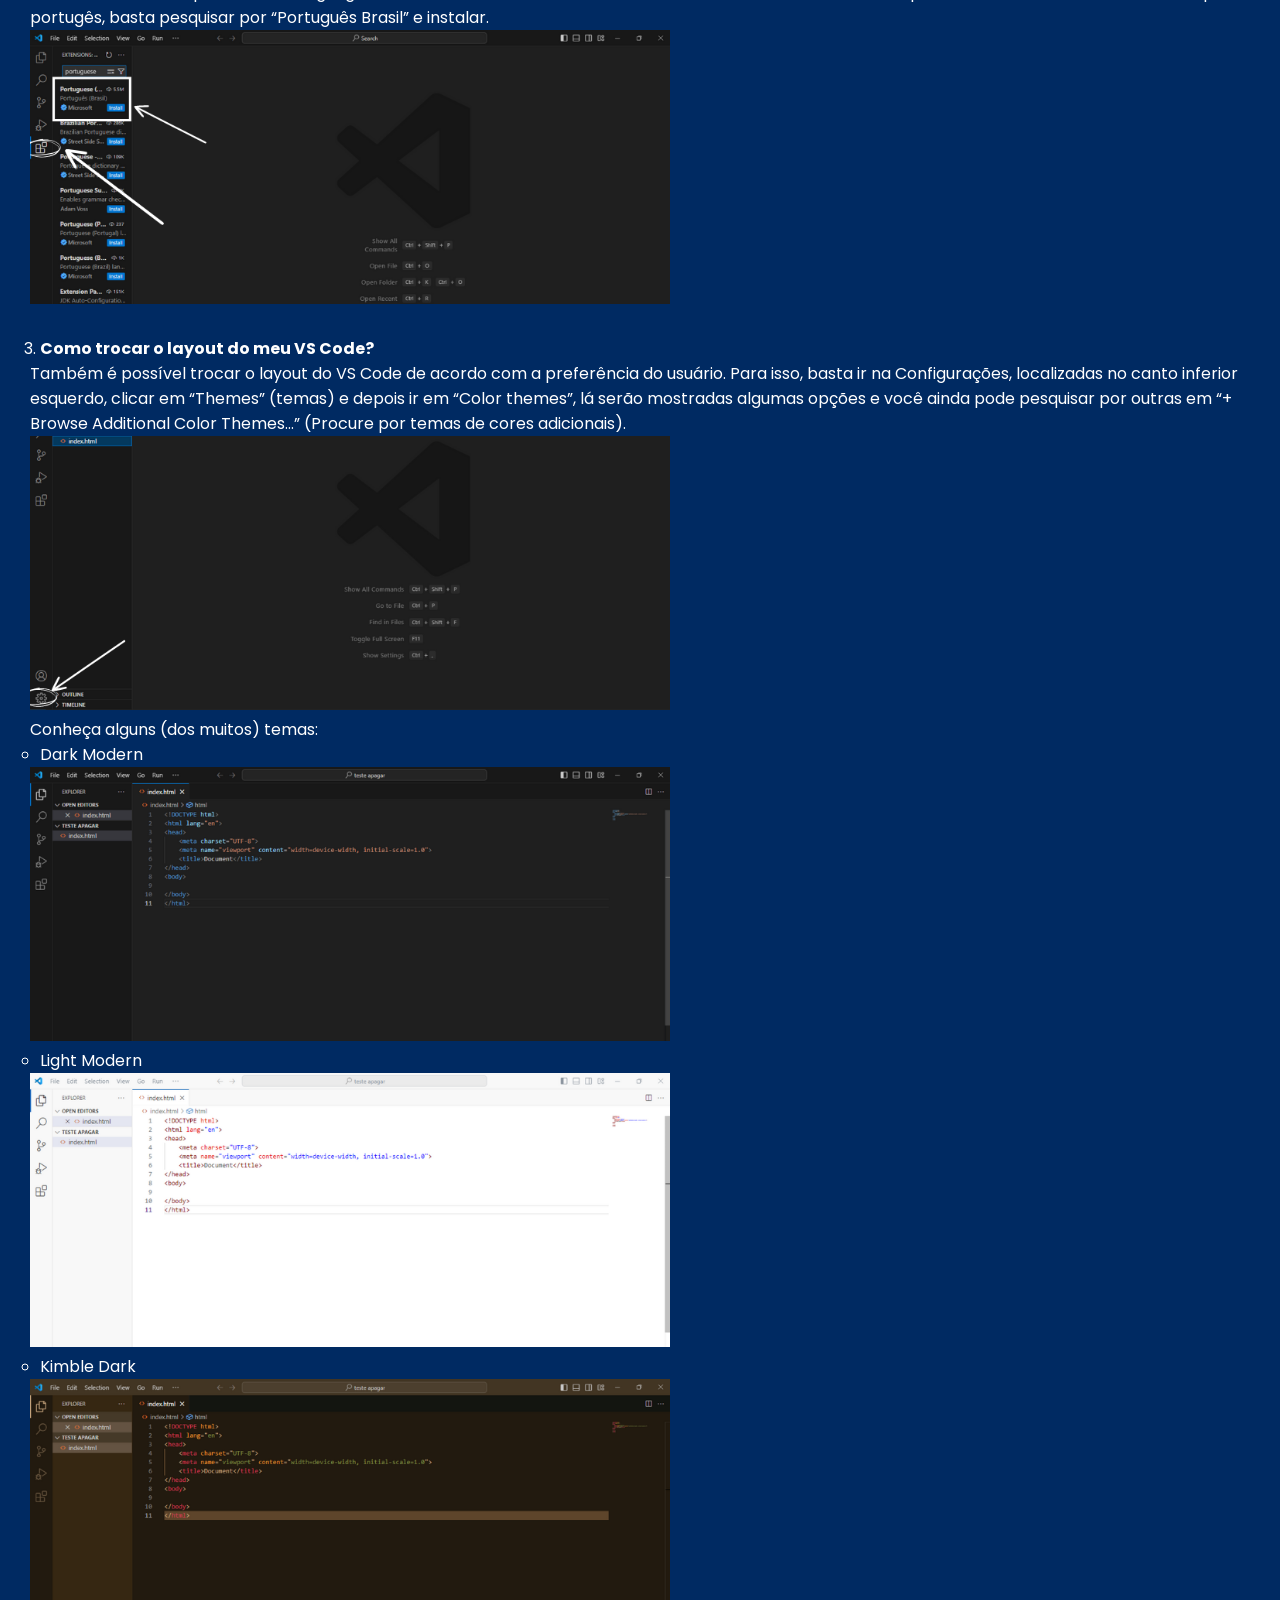
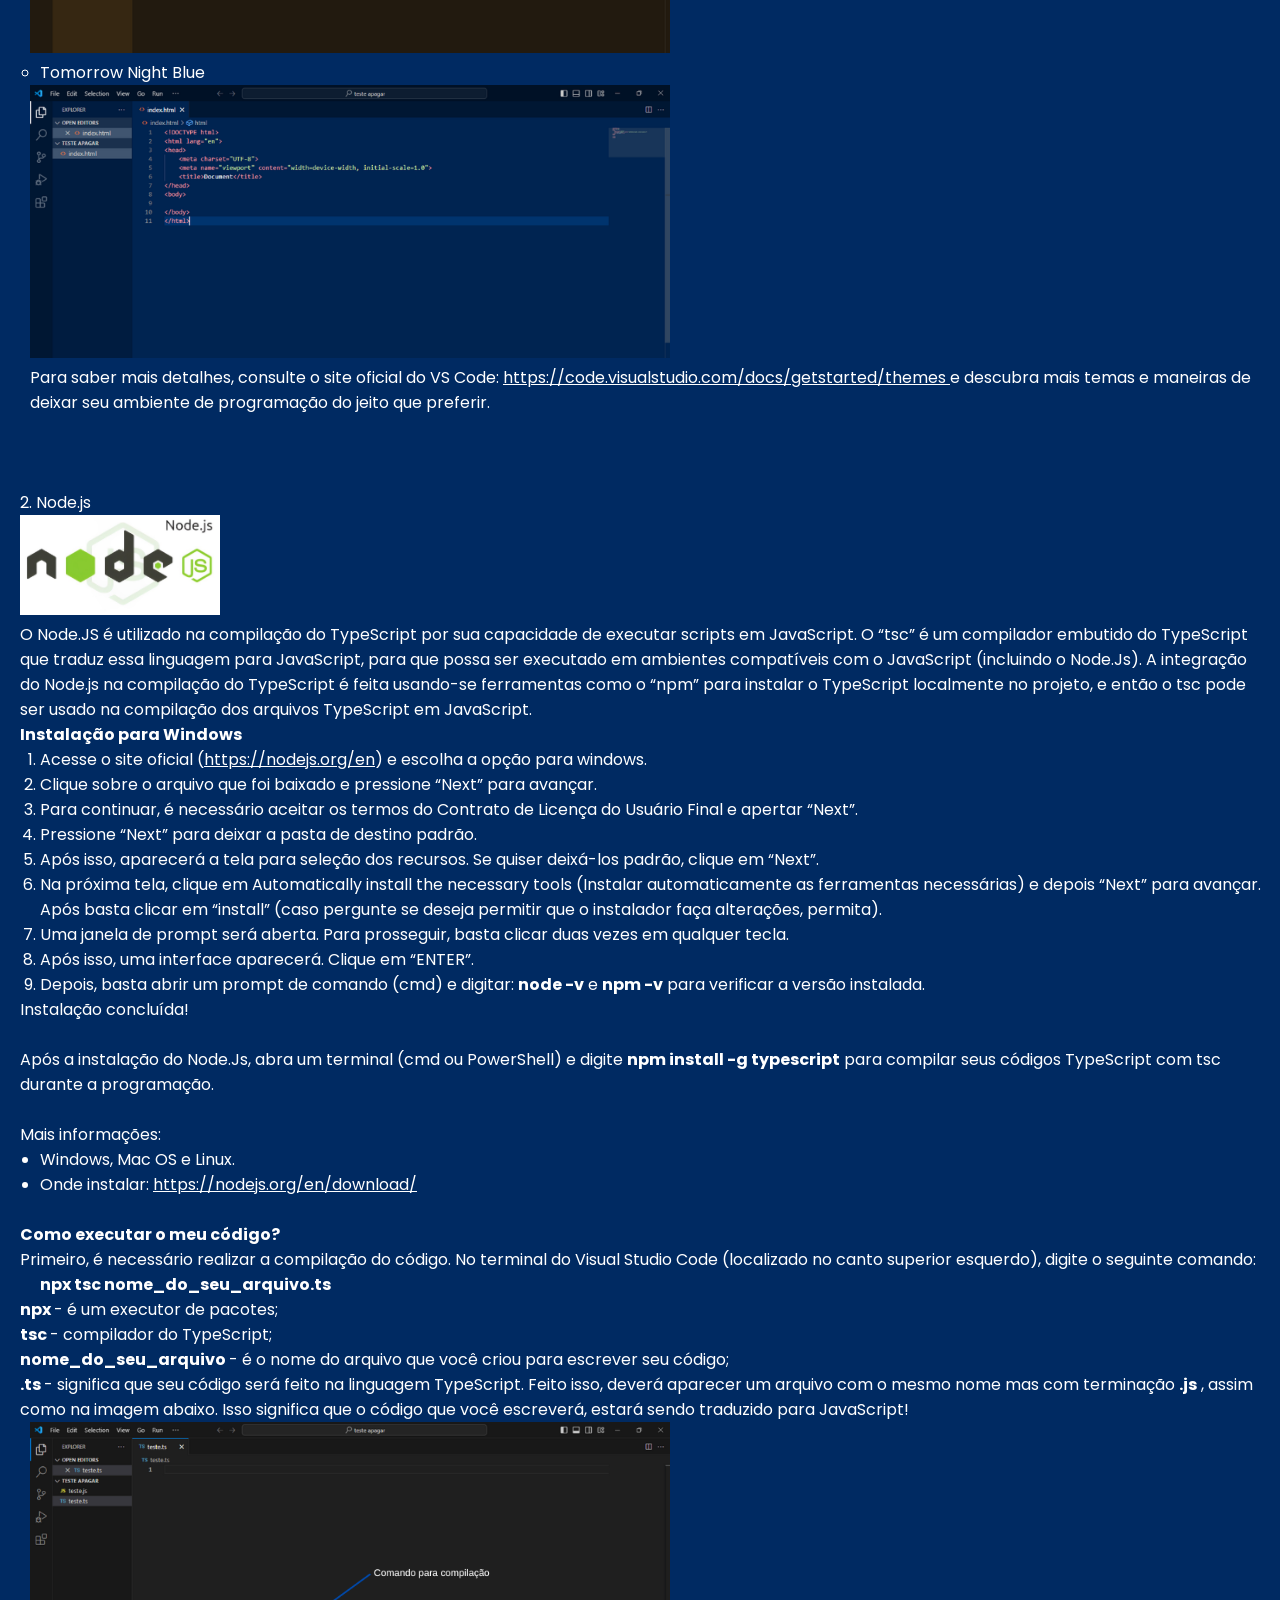
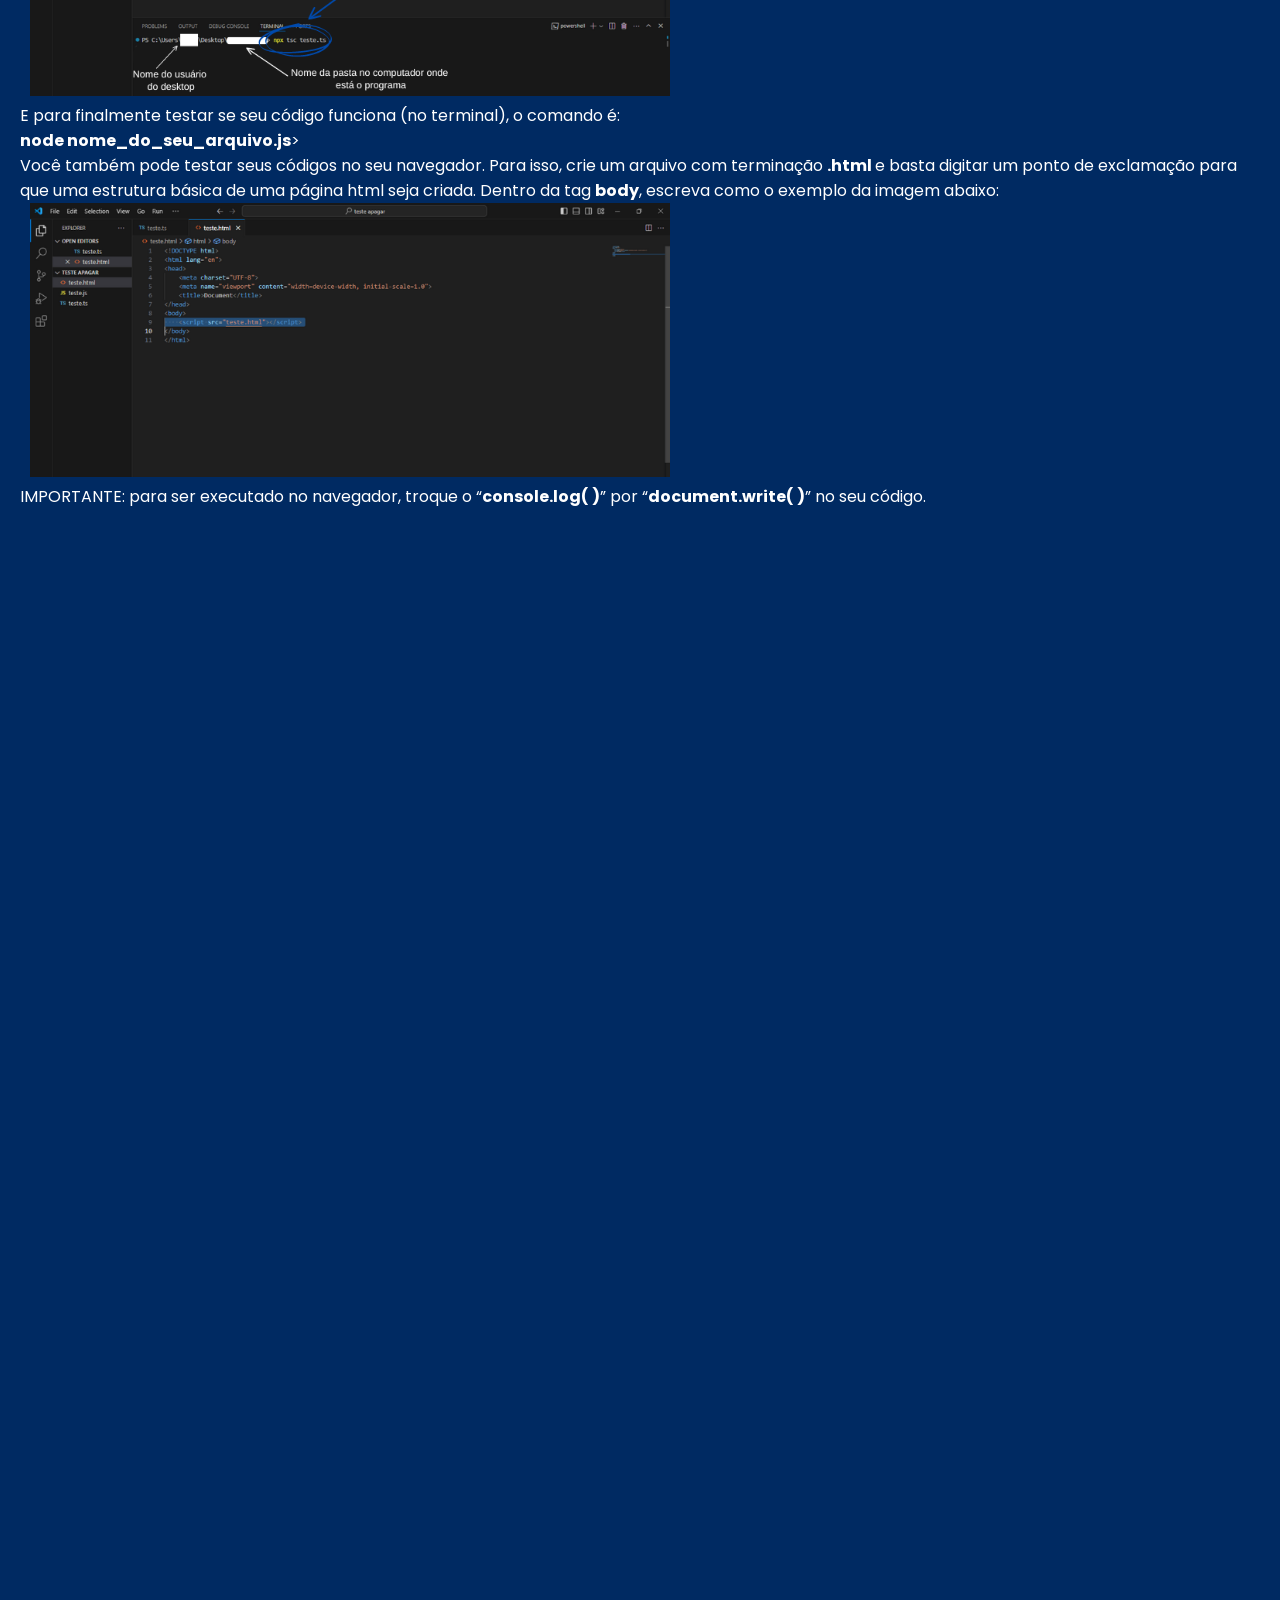
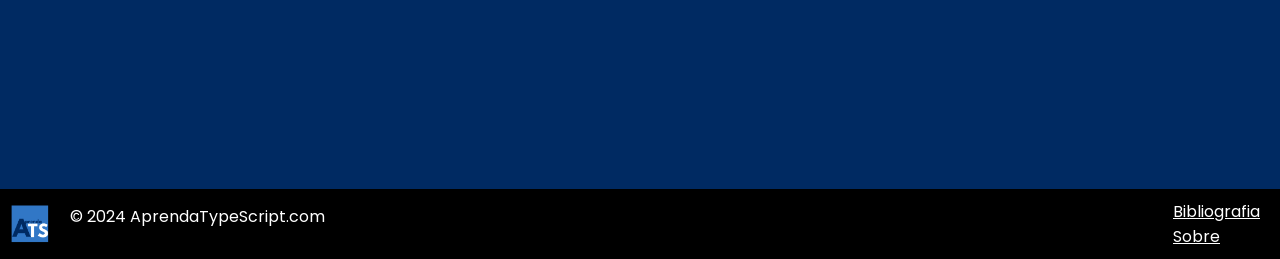
==== commit 1f40db85: "09 de abril de 2024" ====
--- a/index.html
+++ b/index.html
@@ -231,10 +231,11 @@
             <img class="img-fluid instalacao_vcscode_imgs_2" src="./IMAGES/INSTALACAO VSCODE/img_11.png">
         </ul>
         <p class="texto_body_texto_margin">Para saber mais detalhes, consulte o site oficial do VS Code: <a
-                href="https://code.visualstudio.com/docs/getstarted/themes"
-                class="links" target="_blank">https://code.visualstudio.com/docs/getstarted/themes </a> e descubra mais temas e maneiras de
-                deixar seu ambiente de programação do jeito que preferir.
-            
+                href="https://code.visualstudio.com/docs/getstarted/themes" class="links"
+                target="_blank">https://code.visualstudio.com/docs/getstarted/themes </a> e descubra mais temas e
+            maneiras de
+            deixar seu ambiente de programação do jeito que preferir.
+
         </p>
     </ol>
     </br>
@@ -280,7 +281,7 @@
         </li>
     </ol>
     <p class="texto_body_texto">Instalação concluída!</p>
-    
+
     </br>
 
     <p class="texto_body_texto">Após a instalação do Node.Js, abra um terminal (cmd ou PowerShell) e digite <strong>npm
@@ -293,6 +294,39 @@
         <li class="texto_body_texto_li">Onde instalar: <a href="https://nodejs.org/en/download/" class="links"
                 target="_blank">https://nodejs.org/en/download/</a></li>
     </ul>
+
+    </br>
+    <!-- Como executar o meu código? -->
+    <p class="texto_body_texto"><strong>Como executar o meu código?</strong></p>
+    <p class="texto_body_texto">Primeiro, é necessário realizar a compilação do código. No terminal do Visual Studio
+        Code (localizado no canto superior esquerdo), digite o seguinte comando:
+    </p>
+    <p class="texto_body_texto_li"><strong>npx tsc nome_do_seu_arquivo.ts</strong></p>
+    <p class="texto_body_texto"><strong>npx </strong>- é um executor de pacotes;</p>
+    <p class="texto_body_texto"><strong>tsc </strong>- compilador do TypeScript;</p>
+    <p class="texto_body_texto"><strong>nome_do_seu_arquivo </strong>- é o nome do arquivo que você criou para escrever
+        seu
+        código;
+    </p>
+    <p class="texto_body_texto"><strong>.ts </strong>- significa que seu código será feito na linguagem TypeScript.
+        Feito isso, deverá aparecer um arquivo com o mesmo nome mas com terminação <strong>.js</strong>
+        , assim como na imagem abaixo. Isso significa que o código que você escreverá, estará sendo traduzido para
+        JavaScript!
+    </p>
+    <img class="img-fluid instalacao_vcscode_imgs_2" src="./IMAGES/INSTALACAO VSCODE/node_img_1.png">
+    <p class="texto_body_texto">E para finalmente testar se seu código funciona (no terminal), o comando é:</p>
+    <p class="texto_body_texto"><strong>node nome_do_seu_arquivo.js</strong>></p>
+    <p class="texto_body_texto">Você também pode testar seus códigos no seu navegador. Para isso, crie um arquivo com
+        terminação <strong>.html </strong>e basta digitar um ponto de exclamação para que uma estrutura básica de uma
+        página html seja criada. Dentro da tag
+        <strong>body</strong>, escreva como o exemplo da imagem abaixo:
+    </p>
+    <img class="img-fluid instalacao_vcscode_imgs_2" src="./IMAGES/INSTALACAO VSCODE/node_img_2.png">
+    <p class="texto_body_texto">IMPORTANTE: para ser executado no navegador, troque o “<strong>console.log( )</strong>” por
+        “<strong>document.write( )</strong>” no seu código.
+    </p>
+
+
 
     <!-- Rodapé -->
     <footer class="main-footer">
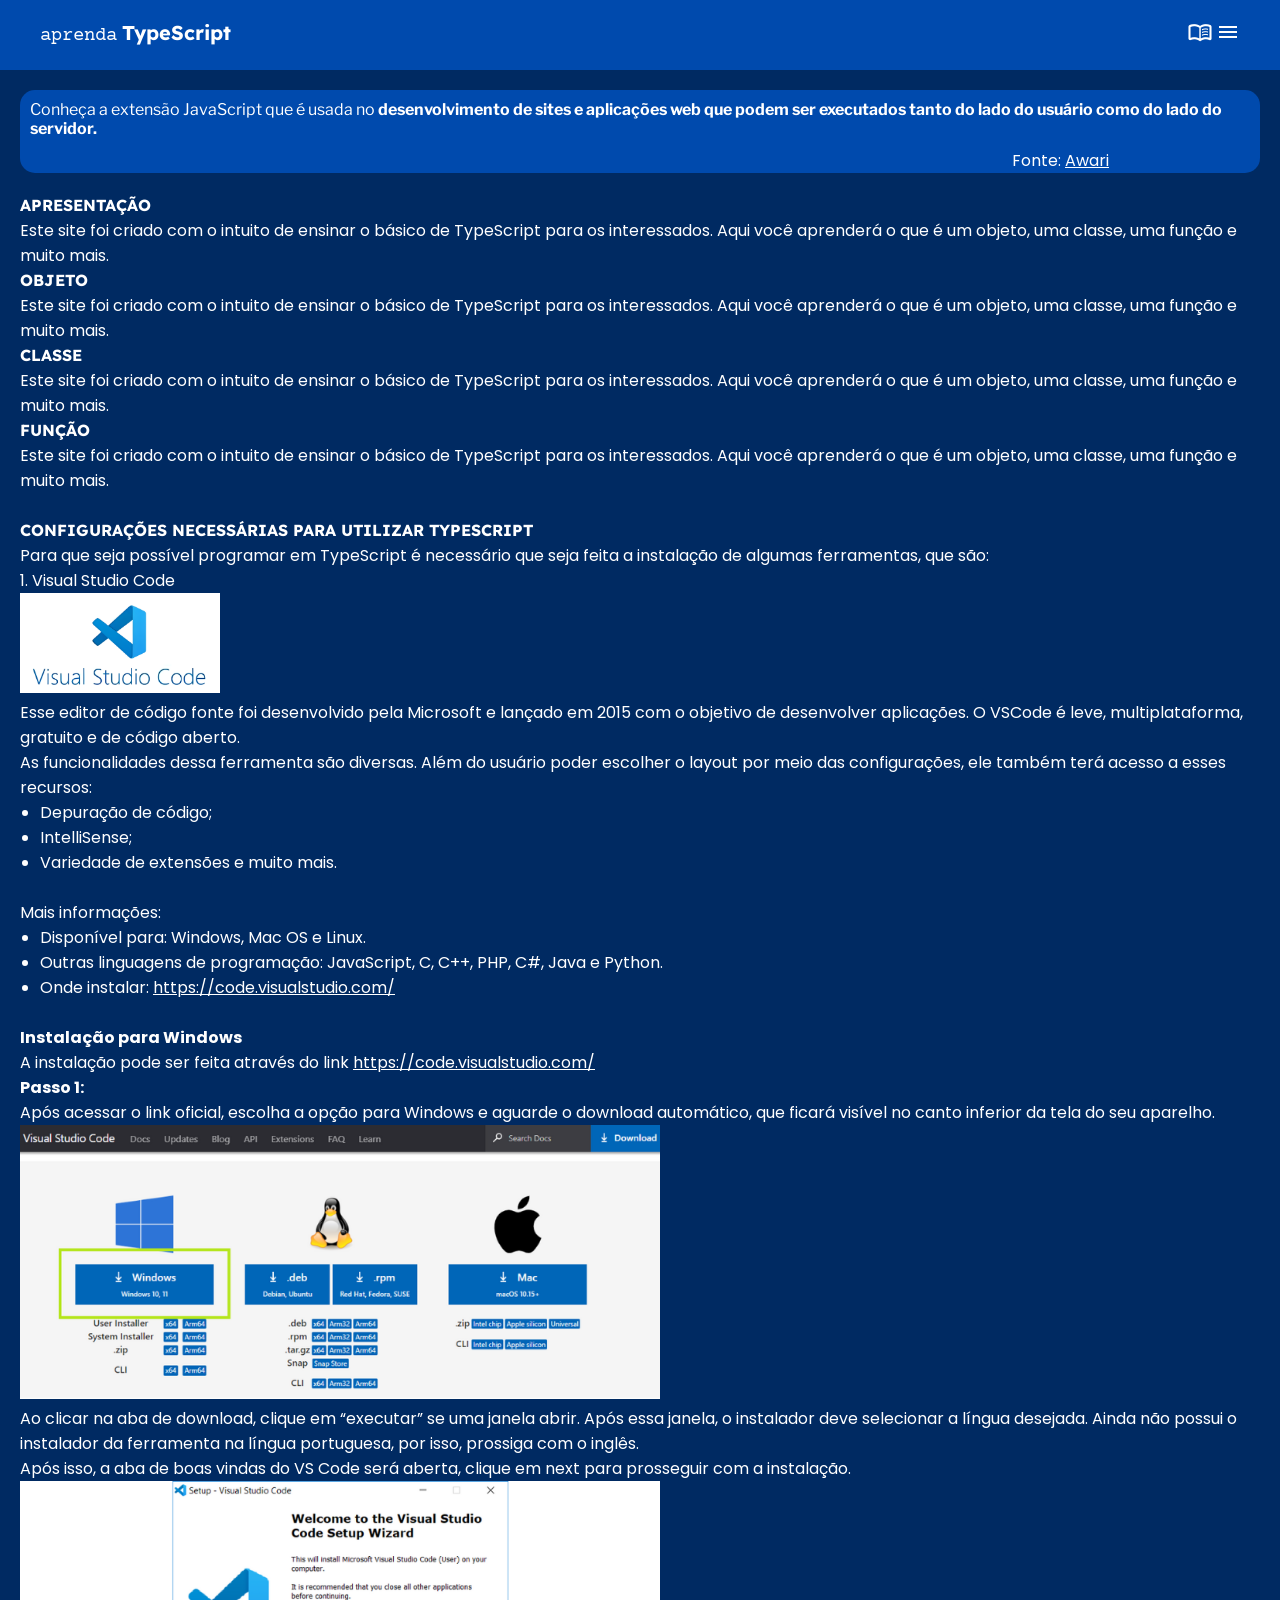
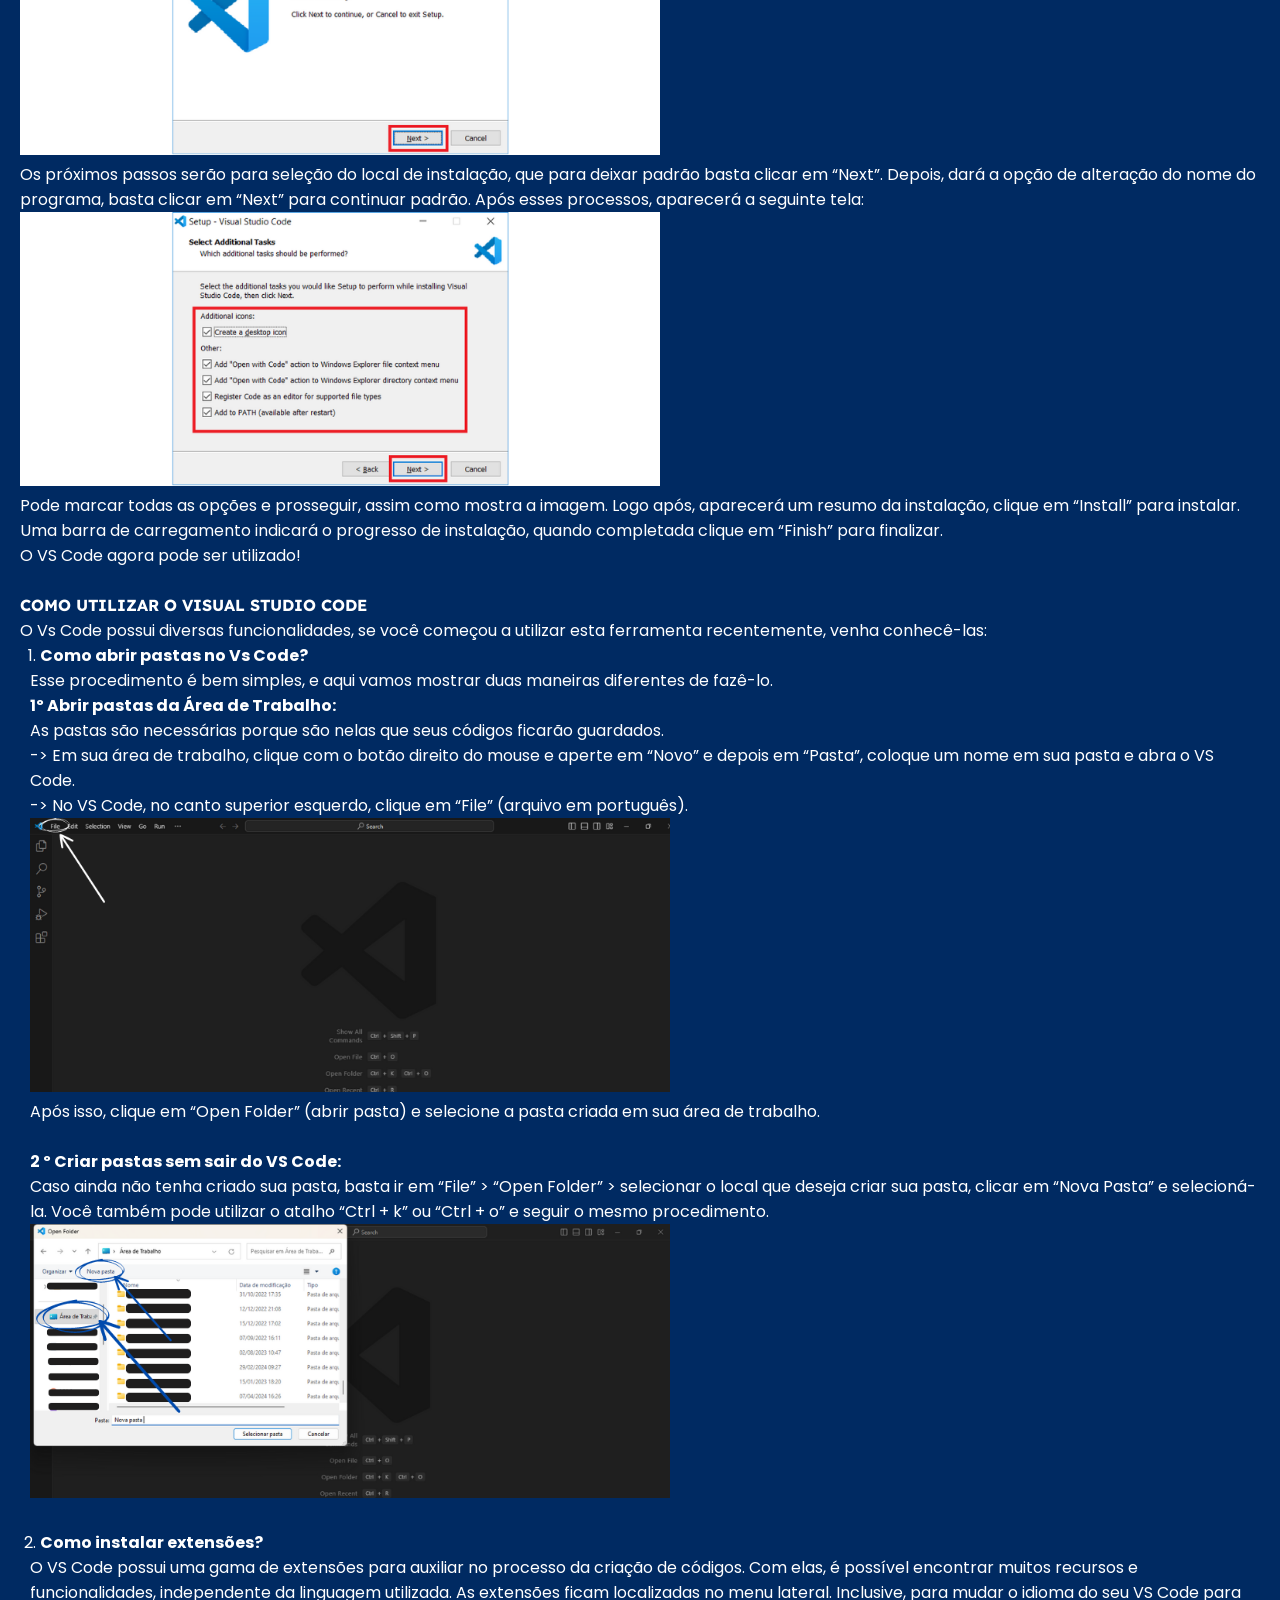
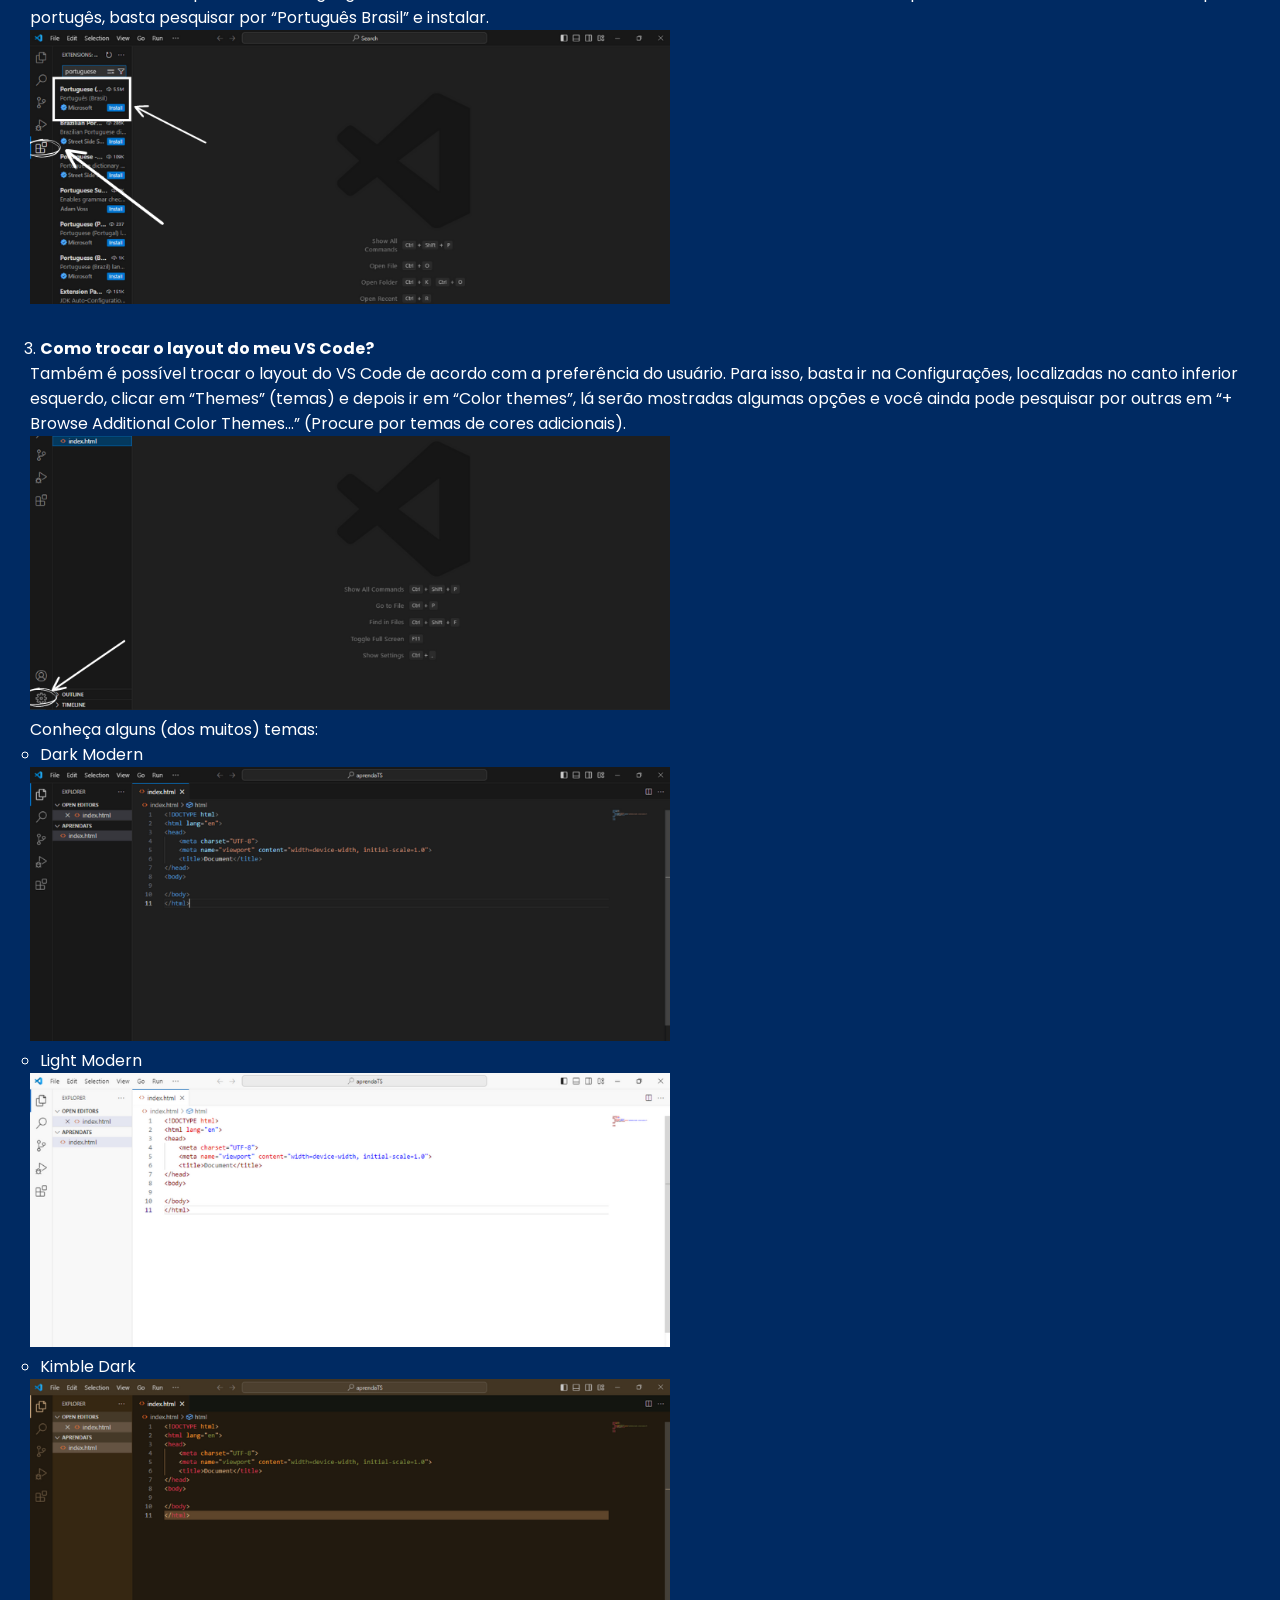
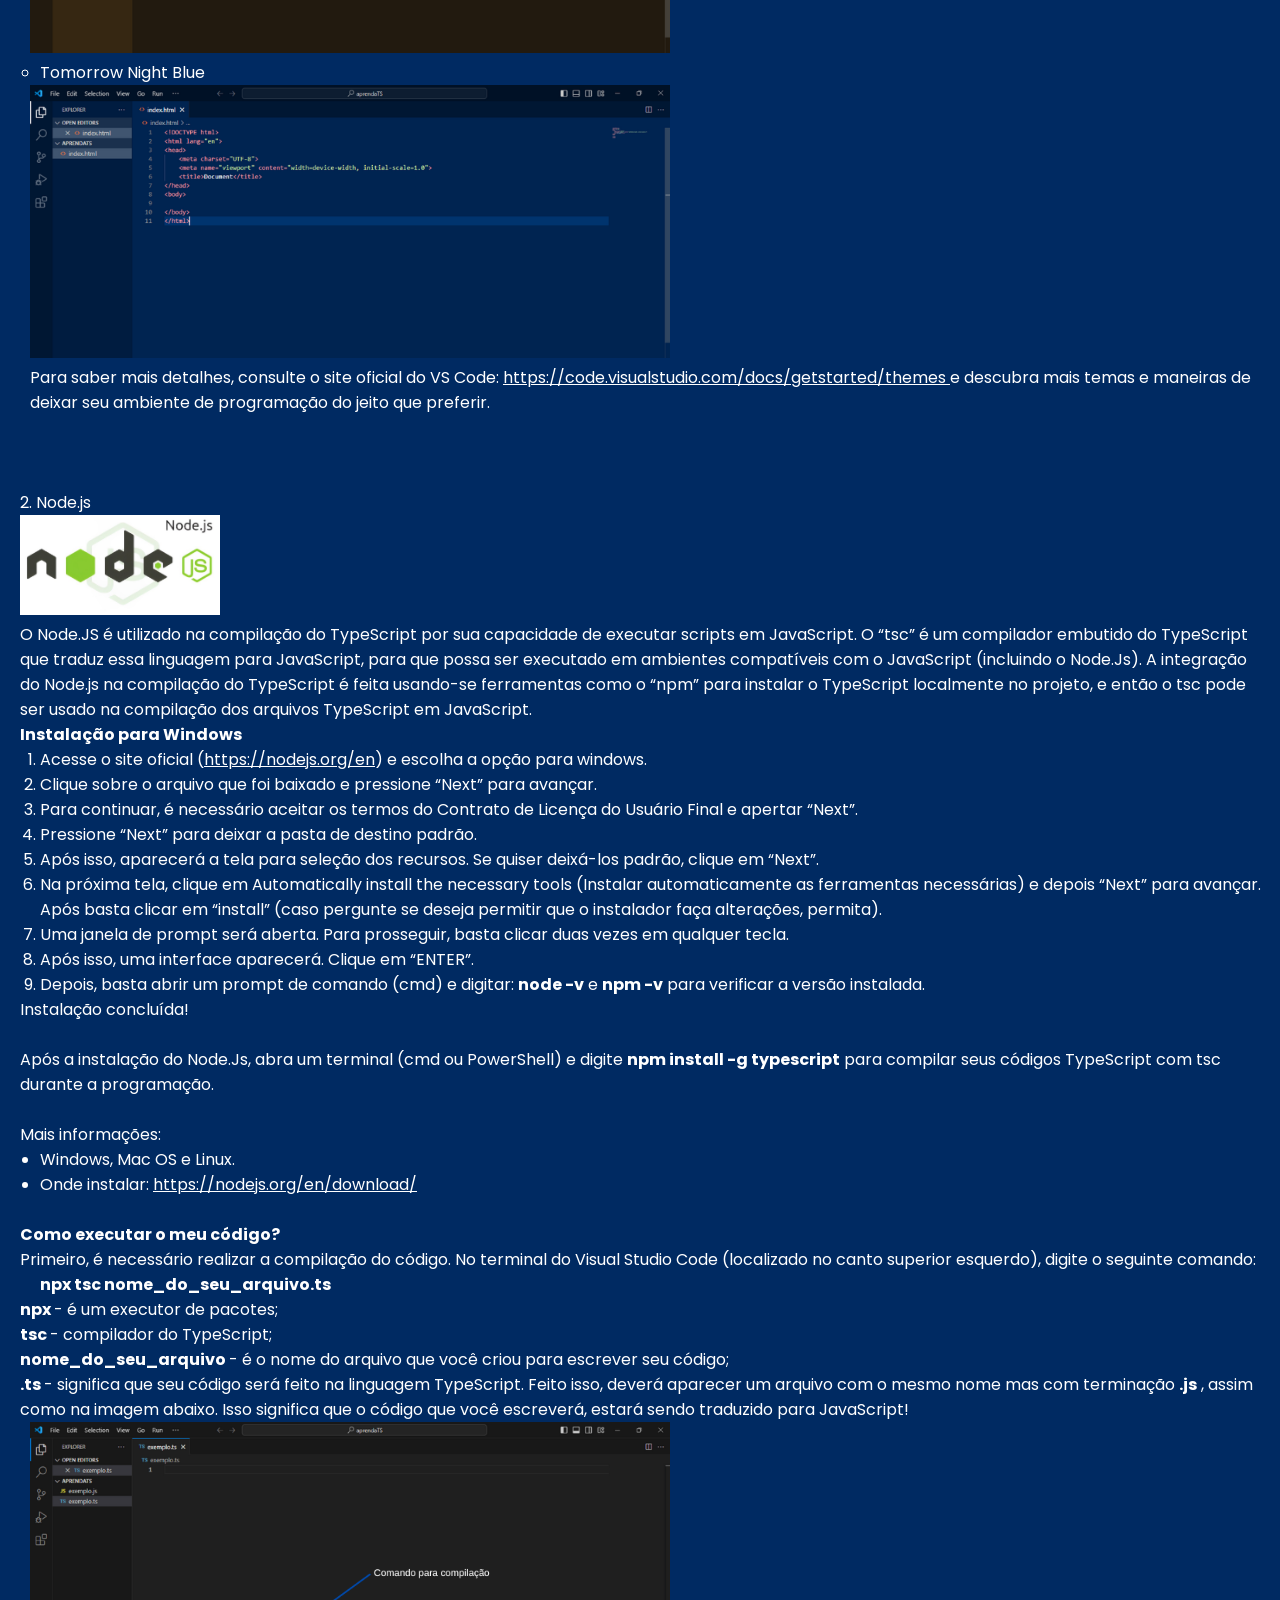
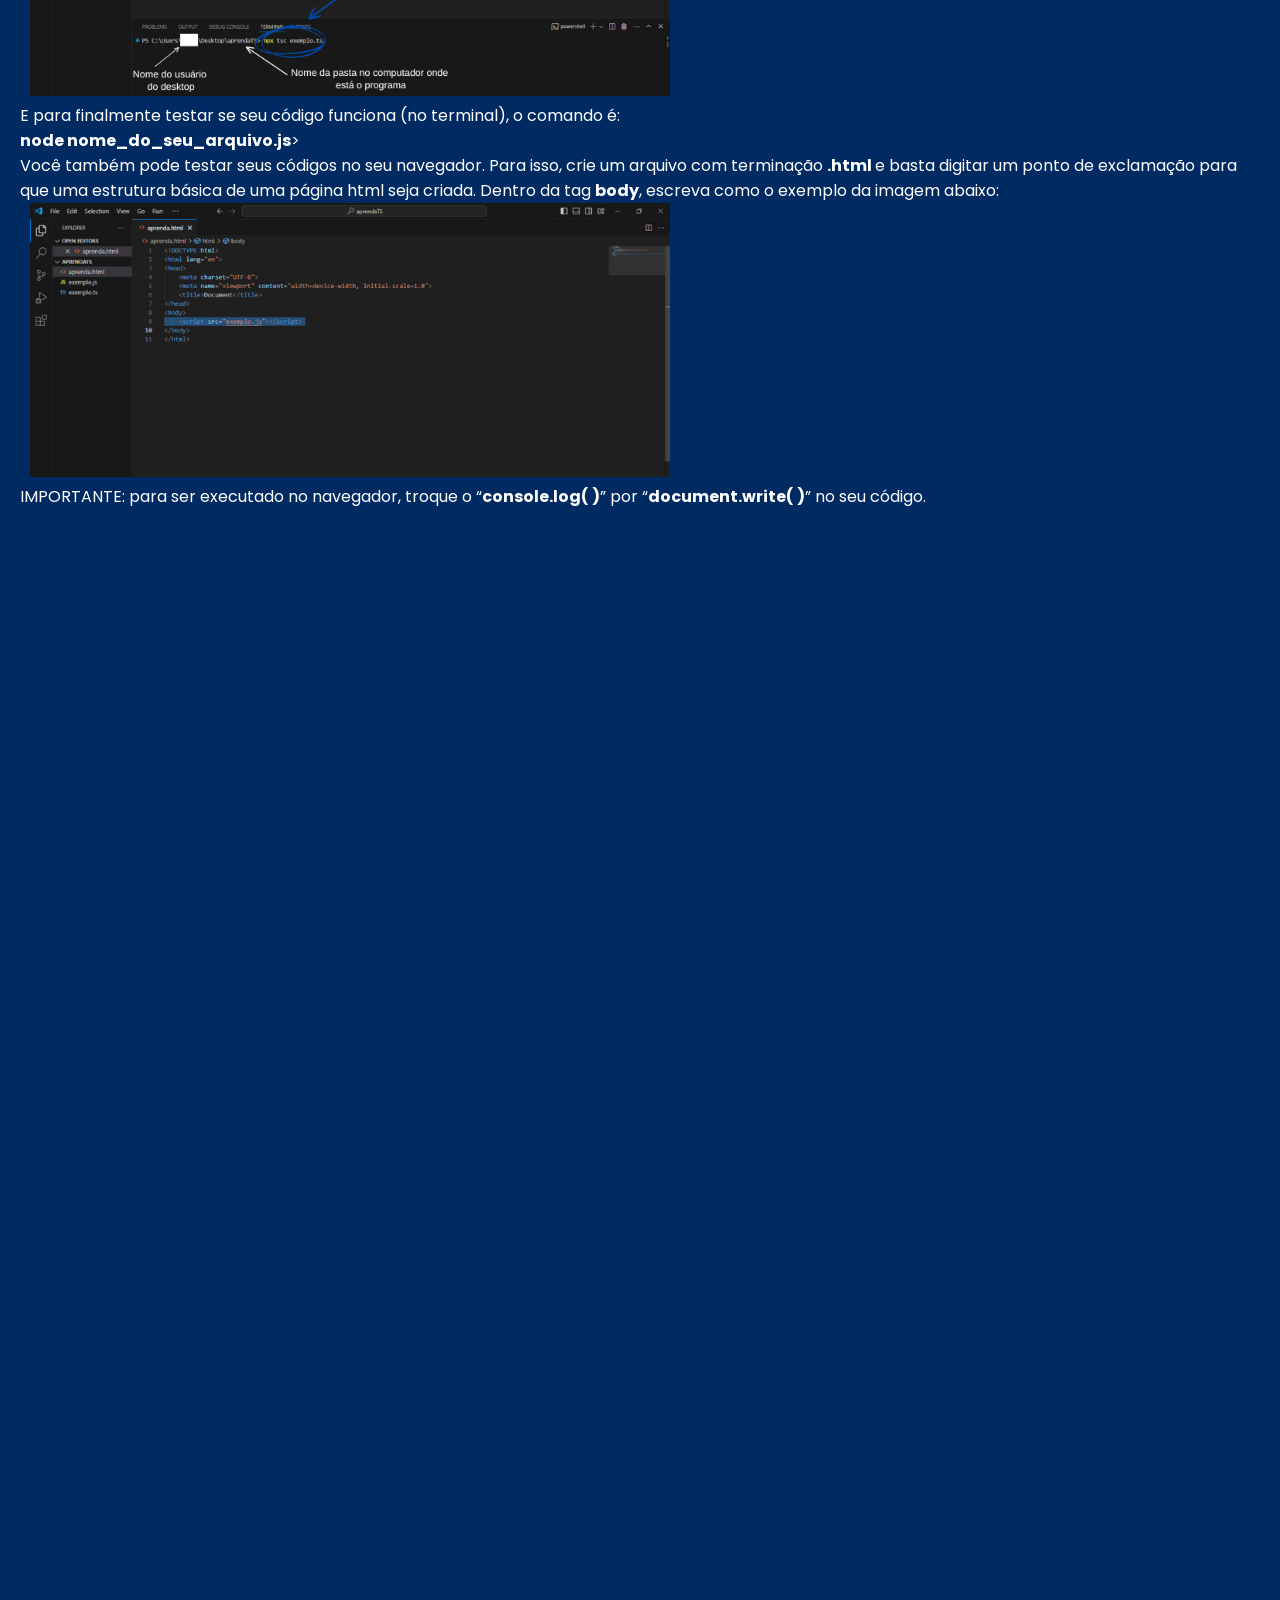
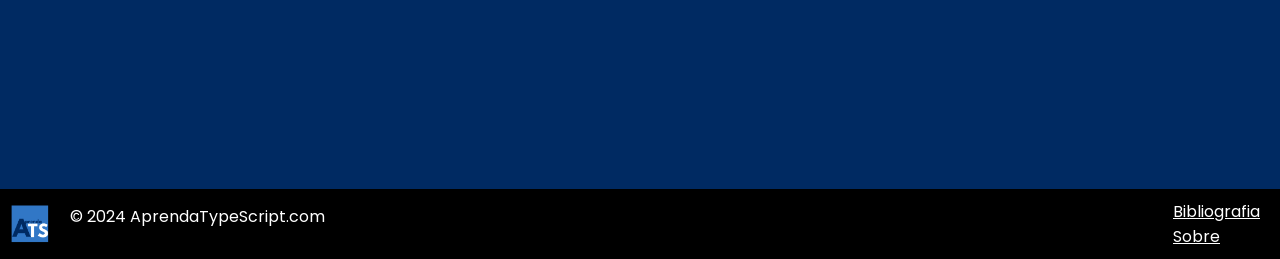
==== commit 377bd3b7: "14 de abril de 2024" ====
--- a/index.html
+++ b/index.html
@@ -54,13 +54,16 @@
                         <li class="lista_do_cabecalho">
                             <i class="material-icons icon_cabecalho">menu</i>
                             <div class="topicos">
-                                <a href="">Const e Let</a>
                                 <a href="./HTML/ASSUNTOS/string.html">String</a>
                                 <a href="./HTML/ASSUNTOS/number.html">Number</a>
                                 <a href="./HTML/ASSUNTOS/boolean.html">Boolean</a>
-                                <a href="">Null e Undefined </a>
-                                <a href="">Object </a>
-                                <a href="">Array</a>
+                                <a href="./HTML/ASSUNTOS/array.html">Array</a>
+                                <a href="./HTML/ASSUNTOS/class.html">Classe</a>
+
+                                <a href="./HTML/ASSUNTOS/if_e_else.html">if, else e else if</a>
+                                <a href="./HTML/ASSUNTOS/let_e_const.html">Let e Const</a>
+                                <a href="./HTML/ASSUNTOS/igual_e_dois_pontos.html">"=" e ":"</a>
+
                                 <a href="">Function</a>
                             </div>
                     </ul>
